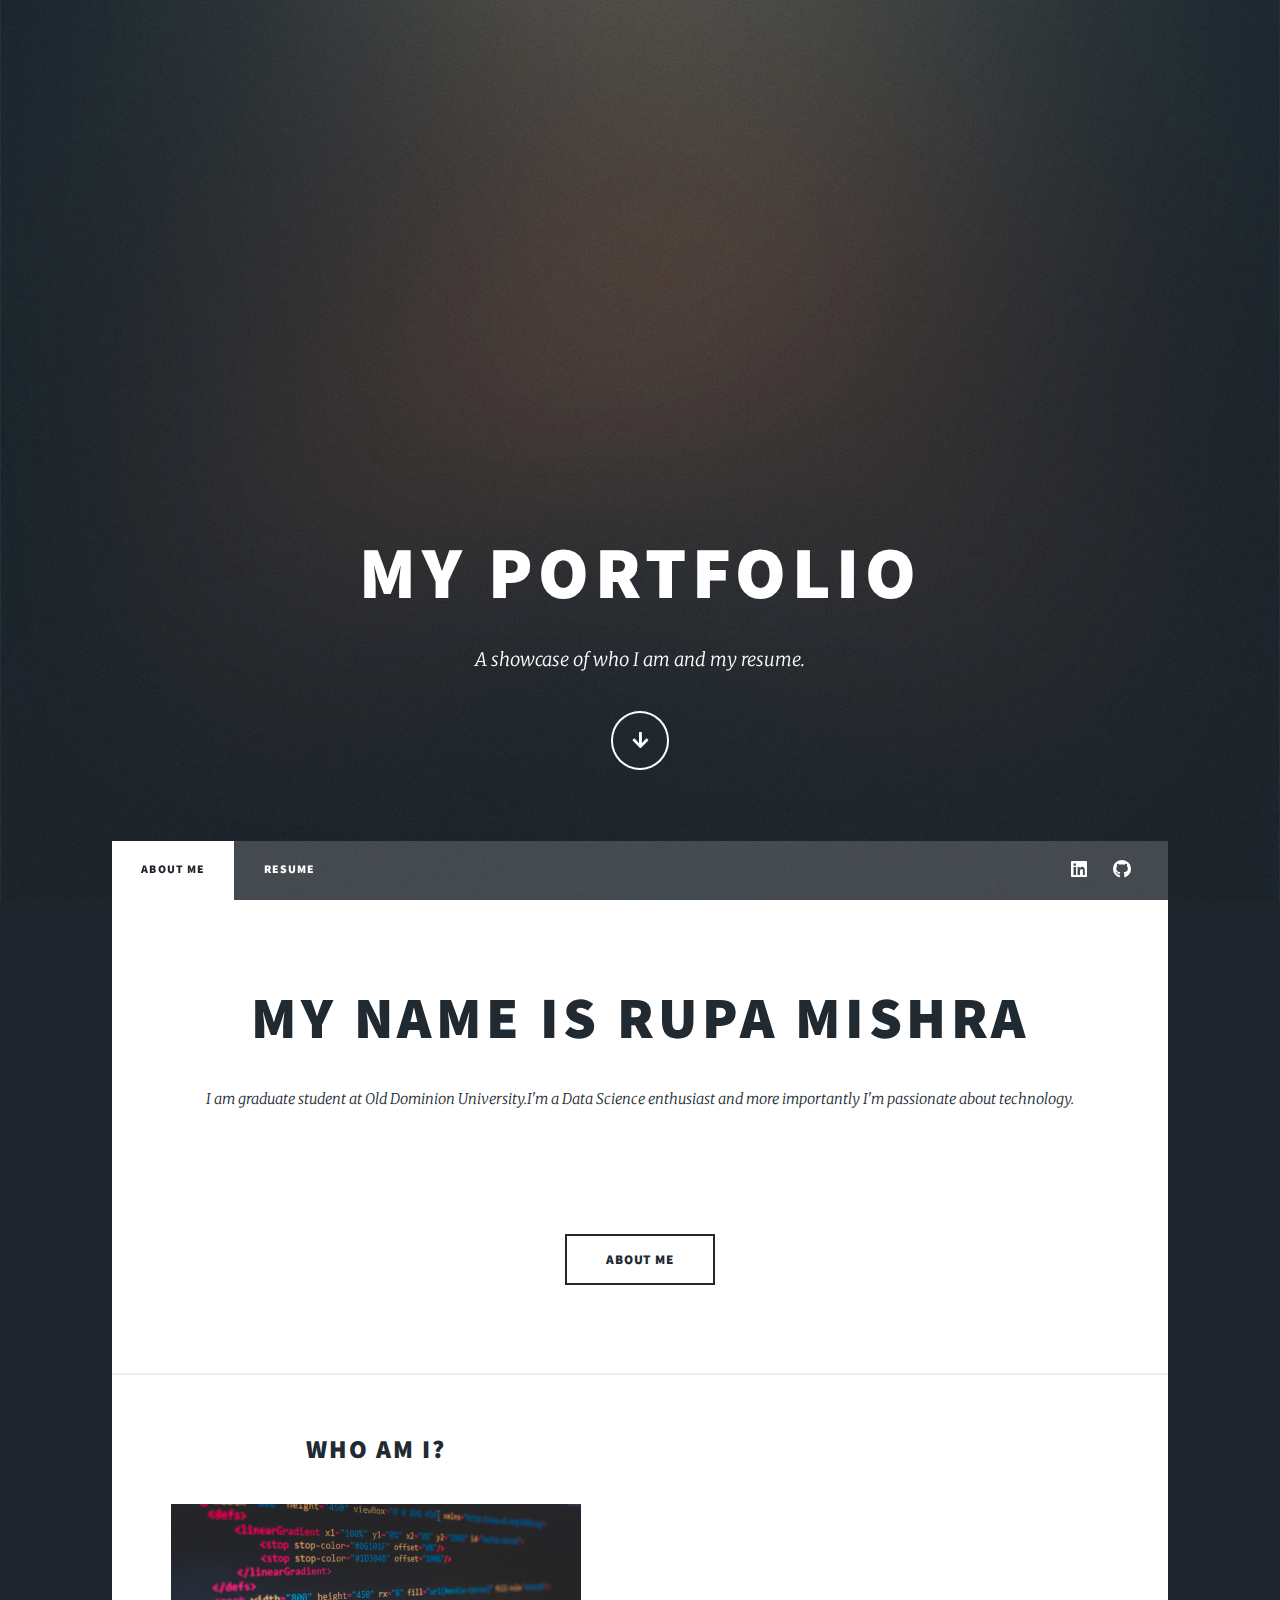
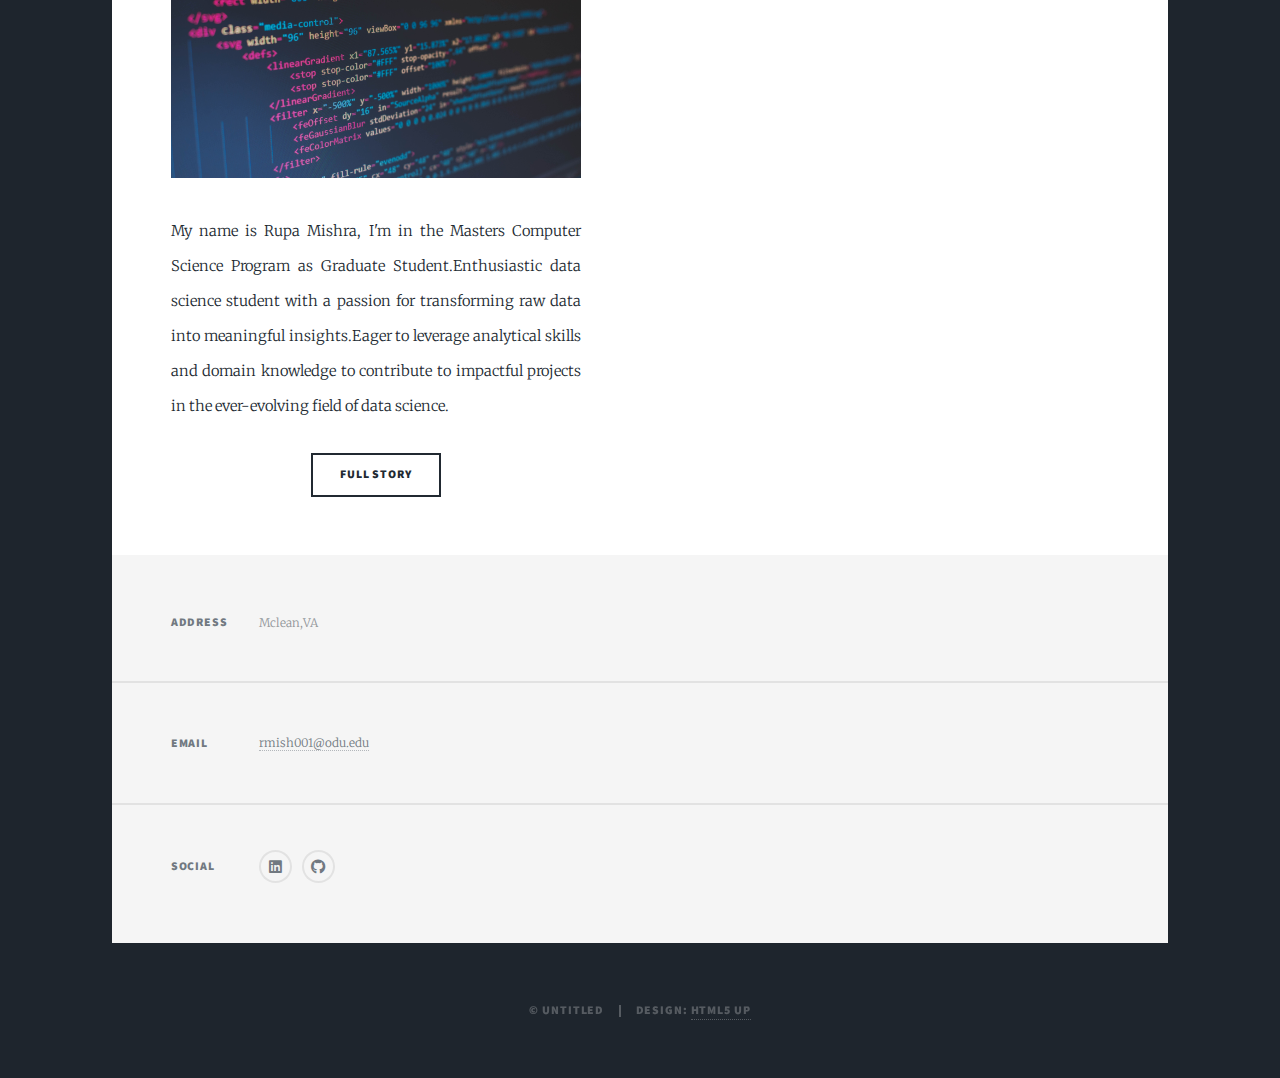
==== index.html @ 8440ed6f "about me" ====
<!DOCTYPE HTML>
<!--
	Rupa Mishra
-->
<html>
	<head>
		<title>Rupa Mishra</title>
		<meta charset="utf-8" />
		<meta name="viewport" content="width=device-width, initial-scale=1, user-scalable=no" />
		<link rel="stylesheet" href="assets/css/main.css" />
		<noscript><link rel="stylesheet" href="assets/css/noscript.css" /></noscript>
	</head>
	<body class="is-preload">

		<!-- Wrapper -->
			<div id="wrapper" class="fade-in">

				<!-- Intro -->
					<div id="intro">
						<h1>My Portfolio</h1>
						<p>A showcase of who I am and my resume.</p>
						<ul class="actions">
							<li><a href="#header" class="button icon solid solo fa-arrow-down scrolly">Continue</a></li>
						</ul>
					</div>

				<!-- Header -->
					<header id="header">
						<a href="index.html" class="logo">Rupa Mishra</a>
					</header>

				<!-- Nav -->
					<nav id="nav">
						<ul class="links">
							<li class="active"><a href="index.html">About Me</a></li>
							<li ><a href="generic.html">Resume</a></li>
						</ul>
						<ul class="icons">
							<li><a href="https://www.linkedin.com/in/rupa-mishra-943037241/" class="icon brands fa-linkedin"><span class="label">linkedin</span></a></li>
							<li><a href="https://github.com/Rupa42" class="icon brands fa-github"><span class="label">GitHub</span></a></li>
						</ul>
					</nav>

				<!-- Main -->
					<div id="main">

						<!-- Featured Post -->
							<article class="post featured">
								<header class="major">
									<h2><a href="#">My name is Rupa Mishra</a></h2>
									<p>I am graduate student at Old Dominion University.I'm a Data Science enthusiast and more importantly I'm passionate about technology.</p>
								</header>
								<a href="#" class="image main"><img src="PortfolioPhoto.jpg" alt=""   /></a>
								<ul class="actions special">
									<li><a href="Who am I" class="button large">About me</a></li>
								</ul>
							</article>

						<!-- Posts -->
							<section class="posts">
								<article id="Who am I">
									<header>
						
										<h2><a href="#">Who AM I?<br /></a></h2>
									</header>
									<a href="#" class="image fit"><img src="images/image1.jpeg" alt="" /></a>
									<p>My name is Rupa Mishra, I'm in the Masters Computer Science Program as Graduate Student.Enthusiastic data science student with a passion for transforming raw data into meaningful insights.Eager to leverage analytical skills and domain knowledge to contribute to impactful projects in the ever-evolving field of data science.</p>
									<ul class="actions special">
										<li><a href="#" class="button">Full Story</a></li>
									
								
								
							</section>

						<!-- Footer -->
							

					</div>

				<!-- Footer -->
					<footer id="footer">
						<section class="split contact">
							<section class="alt">
								<h3>Address</h3>
								<p>Mclean,VA</p>
							</section>
							
							<section>
								<h3>Email</h3>
								<p><a href="#">rmish001@odu.edu</a></p>
							</section>
							<section>
								<h3>Social</h3>
								<ul class="icons alt">
									<li><a href="https://www.linkedin.com/in/rupa-mishra-943037241/" target="_blank" class="icon brands alt fa-linkedin"><span class="label">linkedin</span></a></li>
									<li><a href="https://github.com/Rupa42" target="_blank" class="icon brands alt fa-github"><span class="label">GitHub</span></a></li>
								</ul>
							</section>
						</section>
					</footer>

				<!-- Copyright -->
					<div id="copyright">
						<ul><li>&copy; Untitled</li><li>Design: <a href="https://html5up.net">HTML5 UP</a></li></ul>
					</div>

			</div>

		<!-- Scripts -->
			<script src="assets/js/jquery.min.js"></script>
			<script src="assets/js/jquery.scrollex.min.js"></script>
			<script src="assets/js/jquery.scrolly.min.js"></script>
			<script src="assets/js/browser.min.js"></script>
			<script src="assets/js/breakpoints.min.js"></script>
			<script src="assets/js/util.js"></script>
			<script src="assets/js/main.js"></script>

	</body>
</html>
---- assets/css/main.css ----
@import url(fontawesome-all.min.css);
@import url("https://fonts.googleapis.com/css?family=Merriweather:300,700,300italic,700italic|Source+Sans+Pro:900");

/*
	Massively by HTML5 UP
	html5up.net | @ajlkn
	Free for personal and commercial use under the CCA 3.0 license (html5up.net/license)
*/

html, body, div, span, applet, object,
iframe, h1, h2, h3, h4, h5, h6, p, blockquote,
pre, a, abbr, acronym, address, big, cite,
code, del, dfn, em, img, ins, kbd, q, s, samp,
small, strike, strong, sub, sup, tt, var, b,
u, i, center, dl, dt, dd, ol, ul, li, fieldset,
form, label, legend, table, caption, tbody,
tfoot, thead, tr, th, td, article, aside,
canvas, details, embed, figure, figcaption,
footer, header, hgroup, menu, nav, output, ruby,
section, summary, time, mark, audio, video {
	margin: 0;
	padding: 0;
	border: 0;
	font-size: 100%;
	font: inherit;
	vertical-align: baseline;}

article, aside, details, figcaption, figure,
footer, header, hgroup, menu, nav, section {
	display: block;}

body {
	line-height: 1;
}

ol, ul {
	list-style: none;
}

blockquote, q {
	quotes: none;
}

	blockquote:before, blockquote:after, q:before, q:after {
		content: '';
		content: none;
	}

table {
	border-collapse: collapse;
	border-spacing: 0;
}

body {
	-webkit-text-size-adjust: none;
}

mark {
	background-color: transparent;
	color: inherit;
}

input::-moz-focus-inner {
	border: 0;
	padding: 0;
}

input, select, textarea {
	-moz-appearance: none;
	-webkit-appearance: none;
	-ms-appearance: none;
	appearance: none;
}

/* Basic */

	@-ms-viewport {
		width: device-width;
	}

	body {
		-ms-overflow-style: scrollbar;
	}

	@media screen and (max-width: 480px) {

		html, body {
			min-width: 320px;
		}

	}

	html {
		box-sizing: border-box;
	}

	*, *:before, *:after {
		box-sizing: inherit;
	}

	body {
		background-color: #1e252d;
	}

		body.is-preload *, body.is-preload *:before, body.is-preload *:after {
			-moz-animation: none !important;
			-webkit-animation: none !important;
			-ms-animation: none !important;
			animation: none !important;
			-moz-transition: none !important;
			-webkit-transition: none !important;
			-ms-transition: none !important;
			transition: none !important;
		}

/* Type */

	html {
		font-size: 16pt;
	}

		@media screen and (max-width: 1680px) {

			html {
				font-size: 12pt;
			}

		}

		@media screen and (max-width: 1280px) {

			html {
				font-size: 11pt;
			}

		}

		@media screen and (max-width: 360px) {

			html {
				font-size: 10pt;
			}

		}

	body {
		color: #212931;
	}

	body, input, select, textarea {
		font-family: "Merriweather", Georgia, serif;
		font-weight: 300;
		font-size: 1rem;
		line-height: 2.375;
	}

	a {
		-moz-transition: color 0.2s ease-in-out, background-color 0.2s ease-in-out, border-color 0.2s ease-in-out, box-shadow 0.2s ease-in-out;
		-webkit-transition: color 0.2s ease-in-out, background-color 0.2s ease-in-out, border-color 0.2s ease-in-out, box-shadow 0.2s ease-in-out;
		-ms-transition: color 0.2s ease-in-out, background-color 0.2s ease-in-out, border-color 0.2s ease-in-out, box-shadow 0.2s ease-in-out;
		transition: color 0.2s ease-in-out, background-color 0.2s ease-in-out, border-color 0.2s ease-in-out, box-shadow 0.2s ease-in-out;
		border-bottom: dotted 1px;
		text-decoration: none;
	}

		a:hover {
			border-bottom-color: transparent;
		}

	strong, b {
		font-weight: 600;
	}

	em, i {
		font-style: italic;
	}

	p {
		text-align: justify;
		margin: 0 0 2rem 0;
	}

	h1, h2, h3, h4, h5, h6 {
		font-family: "Source Sans Pro", Helvetica, sans-serif;
		font-weight: 900;
		line-height: 1.5;
		letter-spacing: 0.075em;
		text-transform: uppercase;
		margin: 0 0 1rem 0;
	}

		h1 a, h2 a, h3 a, h4 a, h5 a, h6 a {
			border-bottom: 0;
			color: inherit;
			text-decoration: none;
		}

	h1 {
		font-size: 4rem;
		line-height: 1.1;
		margin: 0 0 2rem 0;
	}

	h2 {
		font-size: 1.75rem;
		line-height: 1.3;
		margin: 0 0 1.5rem 0;
	}

	h3 {
		font-size: 1.25rem;
		margin: 0 0 1.5rem 0;
	}

	h4 {
		font-size: 1rem;
	}

	h5 {
		font-size: 0.9rem;
	}

	h6 {
		font-size: 0.8rem;
	}

	sub {
		font-size: 0.8rem;
		position: relative;
		top: 0.5rem;
	}

	sup {
		font-size: 0.8rem;
		position: relative;
		top: -0.5rem;
	}

	blockquote {
		border-left: solid 4px;
		font-style: italic;
		margin: 0 0 2rem 0;
		padding: 0.5rem 0 0.5rem 2rem;
	}

	code {
		border: solid 2px;
		font-family: "Courier New", monospace;
		font-size: 0.9rem;
		margin: 0 0.25rem;
		padding: 0.25rem 0.65rem;
	}

	pre {
		-webkit-overflow-scrolling: touch;
		font-family: "Courier New", monospace;
		font-size: 0.9rem;
		margin: 0 0 2rem 0;
	}

		pre code {
			display: block;
			line-height: 1.75;
			padding: 1rem 1.5rem;
			overflow-x: auto;
		}

	hr {
		border: 0;
		border-bottom: solid 2px;
		margin: 3rem 0;
	}

		hr.major {
			margin: 5rem 0;
		}

	.align-left {
		text-align: left;
	}

	.align-center {
		text-align: center;
	}

	.align-right {
		text-align: right;
	}

	input, select, textarea {
		color: #212931;
	}

	a {
		color: #212931;
		border-bottom-color: rgba(33, 41, 49, 0.5);
	}

		a:hover {
			border-bottom-color: transparent;
			color: #18bfef !important;
		}

	strong, b {
		color: #212931;
	}

	h1, h2, h3, h4, h5, h6 {
		color: #212931;
	}

	blockquote {
		border-left-color: #eeeeee;
	}

	code {
		background: rgba(220, 220, 220, 0.25);
		border-color: #eeeeee;
	}

	hr {
		border-bottom-color: #eeeeee;
	}

/* Row */

	.row {
		display: flex;
		flex-wrap: wrap;
		box-sizing: border-box;
		align-items: stretch;
	}

		.row > * {
			box-sizing: border-box;
		}

		.row.gtr-uniform > * > :last-child {
			margin-bottom: 0;
		}

		.row.aln-left {
			justify-content: flex-start;
		}

		.row.aln-center {
			justify-content: center;
		}

		.row.aln-right {
			justify-content: flex-end;
		}

		.row.aln-top {
			align-items: flex-start;
		}

		.row.aln-middle {
			align-items: center;
		}

		.row.aln-bottom {
			align-items: flex-end;
		}

		.row > .imp {
			order: -1;
		}

		.row > .col-1 {
			width: 8.33333%;
		}

		.row > .off-1 {
			margin-left: 8.33333%;
		}

		.row > .col-2 {
			width: 16.66667%;
		}

		.row > .off-2 {
			margin-left: 16.66667%;
		}

		.row > .col-3 {
			width: 25%;
		}

		.row > .off-3 {
			margin-left: 25%;
		}

		.row > .col-4 {
			width: 33.33333%;
		}

		.row > .off-4 {
			margin-left: 33.33333%;
		}

		.row > .col-5 {
			width: 41.66667%;
		}

		.row > .off-5 {
			margin-left: 41.66667%;
		}

		.row > .col-6 {
			width: 50%;
		}

		.row > .off-6 {
			margin-left: 50%;
		}

		.row > .col-7 {
			width: 58.33333%;
		}

		.row > .off-7 {
			margin-left: 58.33333%;
		}

		.row > .col-8 {
			width: 66.66667%;
		}

		.row > .off-8 {
			margin-left: 66.66667%;
		}

		.row > .col-9 {
			width: 75%;
		}

		.row > .off-9 {
			margin-left: 75%;
		}

		.row > .col-10 {
			width: 83.33333%;
		}

		.row > .off-10 {
			margin-left: 83.33333%;
		}

		.row > .col-11 {
			width: 91.66667%;
		}

		.row > .off-11 {
			margin-left: 91.66667%;
		}

		.row > .col-12 {
			width: 100%;
		}

		.row > .off-12 {
			margin-left: 100%;
		}

		.row.gtr-0 {
			margin-top: 0;
			margin-left: 0rem;
		}

			.row.gtr-0 > * {
				padding: 0 0 0 0rem;
			}

			.row.gtr-0.gtr-uniform {
				margin-top: 0rem;
			}

				.row.gtr-0.gtr-uniform > * {
					padding-top: 0rem;
				}

		.row.gtr-25 {
			margin-top: 0;
			margin-left: -0.375rem;
		}

			.row.gtr-25 > * {
				padding: 0 0 0 0.375rem;
			}

			.row.gtr-25.gtr-uniform {
				margin-top: -0.375rem;
			}

				.row.gtr-25.gtr-uniform > * {
					padding-top: 0.375rem;
				}

		.row.gtr-50 {
			margin-top: 0;
			margin-left: -0.75rem;
		}

			.row.gtr-50 > * {
				padding: 0 0 0 0.75rem;
			}

			.row.gtr-50.gtr-uniform {
				margin-top: -0.75rem;
			}

				.row.gtr-50.gtr-uniform > * {
					padding-top: 0.75rem;
				}

		.row {
			margin-top: 0;
			margin-left: -1.5rem;
		}

			.row > * {
				padding: 0 0 0 1.5rem;
			}

			.row.gtr-uniform {
				margin-top: -1.5rem;
			}

				.row.gtr-uniform > * {
					padding-top: 1.5rem;
				}

		.row.gtr-150 {
			margin-top: 0;
			margin-left: -2.25rem;
		}

			.row.gtr-150 > * {
				padding: 0 0 0 2.25rem;
			}

			.row.gtr-150.gtr-uniform {
				margin-top: -2.25rem;
			}

				.row.gtr-150.gtr-uniform > * {
					padding-top: 2.25rem;
				}

		.row.gtr-200 {
			margin-top: 0;
			margin-left: -3rem;
		}

			.row.gtr-200 > * {
				padding: 0 0 0 3rem;
			}

			.row.gtr-200.gtr-uniform {
				margin-top: -3rem;
			}

				.row.gtr-200.gtr-uniform > * {
					padding-top: 3rem;
				}

		@media screen and (max-width: 1680px) {

			.row {
				display: flex;
				flex-wrap: wrap;
				box-sizing: border-box;
				align-items: stretch;
			}

				.row > * {
					box-sizing: border-box;
				}

				.row.gtr-uniform > * > :last-child {
					margin-bottom: 0;
				}

				.row.aln-left {
					justify-content: flex-start;
				}

				.row.aln-center {
					justify-content: center;
				}

				.row.aln-right {
					justify-content: flex-end;
				}

				.row.aln-top {
					align-items: flex-start;
				}

				.row.aln-middle {
					align-items: center;
				}

				.row.aln-bottom {
					align-items: flex-end;
				}

				.row > .imp-xlarge {
					order: -1;
				}

				.row > .col-1-xlarge {
					width: 8.33333%;
				}

				.row > .off-1-xlarge {
					margin-left: 8.33333%;
				}

				.row > .col-2-xlarge {
					width: 16.66667%;
				}

				.row > .off-2-xlarge {
					margin-left: 16.66667%;
				}

				.row > .col-3-xlarge {
					width: 25%;
				}

				.row > .off-3-xlarge {
					margin-left: 25%;
				}

				.row > .col-4-xlarge {
					width: 33.33333%;
				}

				.row > .off-4-xlarge {
					margin-left: 33.33333%;
				}

				.row > .col-5-xlarge {
					width: 41.66667%;
				}

				.row > .off-5-xlarge {
					margin-left: 41.66667%;
				}

				.row > .col-6-xlarge {
					width: 50%;
				}

				.row > .off-6-xlarge {
					margin-left: 50%;
				}

				.row > .col-7-xlarge {
					width: 58.33333%;
				}

				.row > .off-7-xlarge {
					margin-left: 58.33333%;
				}

				.row > .col-8-xlarge {
					width: 66.66667%;
				}

				.row > .off-8-xlarge {
					margin-left: 66.66667%;
				}

				.row > .col-9-xlarge {
					width: 75%;
				}

				.row > .off-9-xlarge {
					margin-left: 75%;
				}

				.row > .col-10-xlarge {
					width: 83.33333%;
				}

				.row > .off-10-xlarge {
					margin-left: 83.33333%;
				}

				.row > .col-11-xlarge {
					width: 91.66667%;
				}

				.row > .off-11-xlarge {
					margin-left: 91.66667%;
				}

				.row > .col-12-xlarge {
					width: 100%;
				}

				.row > .off-12-xlarge {
					margin-left: 100%;
				}

				.row.gtr-0 {
					margin-top: 0;
					margin-left: 0rem;
				}

					.row.gtr-0 > * {
						padding: 0 0 0 0rem;
					}

					.row.gtr-0.gtr-uniform {
						margin-top: 0rem;
					}

						.row.gtr-0.gtr-uniform > * {
							padding-top: 0rem;
						}

				.row.gtr-25 {
					margin-top: 0;
					margin-left: -0.375rem;
				}

					.row.gtr-25 > * {
						padding: 0 0 0 0.375rem;
					}

					.row.gtr-25.gtr-uniform {
						margin-top: -0.375rem;
					}

						.row.gtr-25.gtr-uniform > * {
							padding-top: 0.375rem;
						}

				.row.gtr-50 {
					margin-top: 0;
					margin-left: -0.75rem;
				}

					.row.gtr-50 > * {
						padding: 0 0 0 0.75rem;
					}

					.row.gtr-50.gtr-uniform {
						margin-top: -0.75rem;
					}

						.row.gtr-50.gtr-uniform > * {
							padding-top: 0.75rem;
						}

				.row {
					margin-top: 0;
					margin-left: -1.5rem;
				}

					.row > * {
						padding: 0 0 0 1.5rem;
					}

					.row.gtr-uniform {
						margin-top: -1.5rem;
					}

						.row.gtr-uniform > * {
							padding-top: 1.5rem;
						}

				.row.gtr-150 {
					margin-top: 0;
					margin-left: -2.25rem;
				}

					.row.gtr-150 > * {
						padding: 0 0 0 2.25rem;
					}

					.row.gtr-150.gtr-uniform {
						margin-top: -2.25rem;
					}

						.row.gtr-150.gtr-uniform > * {
							padding-top: 2.25rem;
						}

				.row.gtr-200 {
					margin-top: 0;
					margin-left: -3rem;
				}

					.row.gtr-200 > * {
						padding: 0 0 0 3rem;
					}

					.row.gtr-200.gtr-uniform {
						margin-top: -3rem;
					}

						.row.gtr-200.gtr-uniform > * {
							padding-top: 3rem;
						}

		}

		@media screen and (max-width: 1280px) {

			.row {
				display: flex;
				flex-wrap: wrap;
				box-sizing: border-box;
				align-items: stretch;
			}

				.row > * {
					box-sizing: border-box;
				}

				.row.gtr-uniform > * > :last-child {
					margin-bottom: 0;
				}

				.row.aln-left {
					justify-content: flex-start;
				}

				.row.aln-center {
					justify-content: center;
				}

				.row.aln-right {
					justify-content: flex-end;
				}

				.row.aln-top {
					align-items: flex-start;
				}

				.row.aln-middle {
					align-items: center;
				}

				.row.aln-bottom {
					align-items: flex-end;
				}

				.row > .imp-large {
					order: -1;
				}

				.row > .col-1-large {
					width: 8.33333%;
				}

				.row > .off-1-large {
					margin-left: 8.33333%;
				}

				.row > .col-2-large {
					width: 16.66667%;
				}

				.row > .off-2-large {
					margin-left: 16.66667%;
				}

				.row > .col-3-large {
					width: 25%;
				}

				.row > .off-3-large {
					margin-left: 25%;
				}

				.row > .col-4-large {
					width: 33.33333%;
				}

				.row > .off-4-large {
					margin-left: 33.33333%;
				}

				.row > .col-5-large {
					width: 41.66667%;
				}

				.row > .off-5-large {
					margin-left: 41.66667%;
				}

				.row > .col-6-large {
					width: 50%;
				}

				.row > .off-6-large {
					margin-left: 50%;
				}

				.row > .col-7-large {
					width: 58.33333%;
				}

				.row > .off-7-large {
					margin-left: 58.33333%;
				}

				.row > .col-8-large {
					width: 66.66667%;
				}

				.row > .off-8-large {
					margin-left: 66.66667%;
				}

				.row > .col-9-large {
					width: 75%;
				}

				.row > .off-9-large {
					margin-left: 75%;
				}

				.row > .col-10-large {
					width: 83.33333%;
				}

				.row > .off-10-large {
					margin-left: 83.33333%;
				}

				.row > .col-11-large {
					width: 91.66667%;
				}

				.row > .off-11-large {
					margin-left: 91.66667%;
				}

				.row > .col-12-large {
					width: 100%;
				}

				.row > .off-12-large {
					margin-left: 100%;
				}

				.row.gtr-0 {
					margin-top: 0;
					margin-left: 0rem;
				}

					.row.gtr-0 > * {
						padding: 0 0 0 0rem;
					}

					.row.gtr-0.gtr-uniform {
						margin-top: 0rem;
					}

						.row.gtr-0.gtr-uniform > * {
							padding-top: 0rem;
						}

				.row.gtr-25 {
					margin-top: 0;
					margin-left: -0.375rem;
				}

					.row.gtr-25 > * {
						padding: 0 0 0 0.375rem;
					}

					.row.gtr-25.gtr-uniform {
						margin-top: -0.375rem;
					}

						.row.gtr-25.gtr-uniform > * {
							padding-top: 0.375rem;
						}

				.row.gtr-50 {
					margin-top: 0;
					margin-left: -0.75rem;
				}

					.row.gtr-50 > * {
						padding: 0 0 0 0.75rem;
					}

					.row.gtr-50.gtr-uniform {
						margin-top: -0.75rem;
					}

						.row.gtr-50.gtr-uniform > * {
							padding-top: 0.75rem;
						}

				.row {
					margin-top: 0;
					margin-left: -1.5rem;
				}

					.row > * {
						padding: 0 0 0 1.5rem;
					}

					.row.gtr-uniform {
						margin-top: -1.5rem;
					}

						.row.gtr-uniform > * {
							padding-top: 1.5rem;
						}

				.row.gtr-150 {
					margin-top: 0;
					margin-left: -2.25rem;
				}

					.row.gtr-150 > * {
						padding: 0 0 0 2.25rem;
					}

					.row.gtr-150.gtr-uniform {
						margin-top: -2.25rem;
					}

						.row.gtr-150.gtr-uniform > * {
							padding-top: 2.25rem;
						}

				.row.gtr-200 {
					margin-top: 0;
					margin-left: -3rem;
				}

					.row.gtr-200 > * {
						padding: 0 0 0 3rem;
					}

					.row.gtr-200.gtr-uniform {
						margin-top: -3rem;
					}

						.row.gtr-200.gtr-uniform > * {
							padding-top: 3rem;
						}

		}

		@media screen and (max-width: 980px) {

			.row {
				display: flex;
				flex-wrap: wrap;
				box-sizing: border-box;
				align-items: stretch;
			}

				.row > * {
					box-sizing: border-box;
				}

				.row.gtr-uniform > * > :last-child {
					margin-bottom: 0;
				}

				.row.aln-left {
					justify-content: flex-start;
				}

				.row.aln-center {
					justify-content: center;
				}

				.row.aln-right {
					justify-content: flex-end;
				}

				.row.aln-top {
					align-items: flex-start;
				}

				.row.aln-middle {
					align-items: center;
				}

				.row.aln-bottom {
					align-items: flex-end;
				}

				.row > .imp-medium {
					order: -1;
				}

				.row > .col-1-medium {
					width: 8.33333%;
				}

				.row > .off-1-medium {
					margin-left: 8.33333%;
				}

				.row > .col-2-medium {
					width: 16.66667%;
				}

				.row > .off-2-medium {
					margin-left: 16.66667%;
				}

				.row > .col-3-medium {
					width: 25%;
				}

				.row > .off-3-medium {
					margin-left: 25%;
				}

				.row > .col-4-medium {
					width: 33.33333%;
				}

				.row > .off-4-medium {
					margin-left: 33.33333%;
				}

				.row > .col-5-medium {
					width: 41.66667%;
				}

				.row > .off-5-medium {
					margin-left: 41.66667%;
				}

				.row > .col-6-medium {
					width: 50%;
				}

				.row > .off-6-medium {
					margin-left: 50%;
				}

				.row > .col-7-medium {
					width: 58.33333%;
				}

				.row > .off-7-medium {
					margin-left: 58.33333%;
				}

				.row > .col-8-medium {
					width: 66.66667%;
				}

				.row > .off-8-medium {
					margin-left: 66.66667%;
				}

				.row > .col-9-medium {
					width: 75%;
				}

				.row > .off-9-medium {
					margin-left: 75%;
				}

				.row > .col-10-medium {
					width: 83.33333%;
				}

				.row > .off-10-medium {
					margin-left: 83.33333%;
				}

				.row > .col-11-medium {
					width: 91.66667%;
				}

				.row > .off-11-medium {
					margin-left: 91.66667%;
				}

				.row > .col-12-medium {
					width: 100%;
				}

				.row > .off-12-medium {
					margin-left: 100%;
				}

				.row.gtr-0 {
					margin-top: 0;
					margin-left: 0rem;
				}

					.row.gtr-0 > * {
						padding: 0 0 0 0rem;
					}

					.row.gtr-0.gtr-uniform {
						margin-top: 0rem;
					}

						.row.gtr-0.gtr-uniform > * {
							padding-top: 0rem;
						}

				.row.gtr-25 {
					margin-top: 0;
					margin-left: -0.375rem;
				}

					.row.gtr-25 > * {
						padding: 0 0 0 0.375rem;
					}

					.row.gtr-25.gtr-uniform {
						margin-top: -0.375rem;
					}

						.row.gtr-25.gtr-uniform > * {
							padding-top: 0.375rem;
						}

				.row.gtr-50 {
					margin-top: 0;
					margin-left: -0.75rem;
				}

					.row.gtr-50 > * {
						padding: 0 0 0 0.75rem;
					}

					.row.gtr-50.gtr-uniform {
						margin-top: -0.75rem;
					}

						.row.gtr-50.gtr-uniform > * {
							padding-top: 0.75rem;
						}

				.row {
					margin-top: 0;
					margin-left: -1.5rem;
				}

					.row > * {
						padding: 0 0 0 1.5rem;
					}

					.row.gtr-uniform {
						margin-top: -1.5rem;
					}

						.row.gtr-uniform > * {
							padding-top: 1.5rem;
						}

				.row.gtr-150 {
					margin-top: 0;
					margin-left: -2.25rem;
				}

					.row.gtr-150 > * {
						padding: 0 0 0 2.25rem;
					}

					.row.gtr-150.gtr-uniform {
						margin-top: -2.25rem;
					}

						.row.gtr-150.gtr-uniform > * {
							padding-top: 2.25rem;
						}

				.row.gtr-200 {
					margin-top: 0;
					margin-left: -3rem;
				}

					.row.gtr-200 > * {
						padding: 0 0 0 3rem;
					}

					.row.gtr-200.gtr-uniform {
						margin-top: -3rem;
					}

						.row.gtr-200.gtr-uniform > * {
							padding-top: 3rem;
						}

		}

		@media screen and (max-width: 736px) {

			.row {
				display: flex;
				flex-wrap: wrap;
				box-sizing: border-box;
				align-items: stretch;
			}

				.row > * {
					box-sizing: border-box;
				}

				.row.gtr-uniform > * > :last-child {
					margin-bottom: 0;
				}

				.row.aln-left {
					justify-content: flex-start;
				}

				.row.aln-center {
					justify-content: center;
				}

				.row.aln-right {
					justify-content: flex-end;
				}

				.row.aln-top {
					align-items: flex-start;
				}

				.row.aln-middle {
					align-items: center;
				}

				.row.aln-bottom {
					align-items: flex-end;
				}

				.row > .imp-small {
					order: -1;
				}

				.row > .col-1-small {
					width: 8.33333%;
				}

				.row > .off-1-small {
					margin-left: 8.33333%;
				}

				.row > .col-2-small {
					width: 16.66667%;
				}

				.row > .off-2-small {
					margin-left: 16.66667%;
				}

				.row > .col-3-small {
					width: 25%;
				}

				.row > .off-3-small {
					margin-left: 25%;
				}

				.row > .col-4-small {
					width: 33.33333%;
				}

				.row > .off-4-small {
					margin-left: 33.33333%;
				}

				.row > .col-5-small {
					width: 41.66667%;
				}

				.row > .off-5-small {
					margin-left: 41.66667%;
				}

				.row > .col-6-small {
					width: 50%;
				}

				.row > .off-6-small {
					margin-left: 50%;
				}

				.row > .col-7-small {
					width: 58.33333%;
				}

				.row > .off-7-small {
					margin-left: 58.33333%;
				}

				.row > .col-8-small {
					width: 66.66667%;
				}

				.row > .off-8-small {
					margin-left: 66.66667%;
				}

				.row > .col-9-small {
					width: 75%;
				}

				.row > .off-9-small {
					margin-left: 75%;
				}

				.row > .col-10-small {
					width: 83.33333%;
				}

				.row > .off-10-small {
					margin-left: 83.33333%;
				}

				.row > .col-11-small {
					width: 91.66667%;
				}

				.row > .off-11-small {
					margin-left: 91.66667%;
				}

				.row > .col-12-small {
					width: 100%;
				}

				.row > .off-12-small {
					margin-left: 100%;
				}

				.row.gtr-0 {
					margin-top: 0;
					margin-left: 0rem;
				}

					.row.gtr-0 > * {
						padding: 0 0 0 0rem;
					}

					.row.gtr-0.gtr-uniform {
						margin-top: 0rem;
					}

						.row.gtr-0.gtr-uniform > * {
							padding-top: 0rem;
						}

				.row.gtr-25 {
					margin-top: 0;
					margin-left: -0.375rem;
				}

					.row.gtr-25 > * {
						padding: 0 0 0 0.375rem;
					}

					.row.gtr-25.gtr-uniform {
						margin-top: -0.375rem;
					}

						.row.gtr-25.gtr-uniform > * {
							padding-top: 0.375rem;
						}

				.row.gtr-50 {
					margin-top: 0;
					margin-left: -0.75rem;
				}

					.row.gtr-50 > * {
						padding: 0 0 0 0.75rem;
					}

					.row.gtr-50.gtr-uniform {
						margin-top: -0.75rem;
					}

						.row.gtr-50.gtr-uniform > * {
							padding-top: 0.75rem;
						}

				.row {
					margin-top: 0;
					margin-left: -1.5rem;
				}

					.row > * {
						padding: 0 0 0 1.5rem;
					}

					.row.gtr-uniform {
						margin-top: -1.5rem;
					}

						.row.gtr-uniform > * {
							padding-top: 1.5rem;
						}

				.row.gtr-150 {
					margin-top: 0;
					margin-left: -2.25rem;
				}

					.row.gtr-150 > * {
						padding: 0 0 0 2.25rem;
					}

					.row.gtr-150.gtr-uniform {
						margin-top: -2.25rem;
					}

						.row.gtr-150.gtr-uniform > * {
							padding-top: 2.25rem;
						}

				.row.gtr-200 {
					margin-top: 0;
					margin-left: -3rem;
				}

					.row.gtr-200 > * {
						padding: 0 0 0 3rem;
					}

					.row.gtr-200.gtr-uniform {
						margin-top: -3rem;
					}

						.row.gtr-200.gtr-uniform > * {
							padding-top: 3rem;
						}

		}

		@media screen and (max-width: 480px) {

			.row {
				display: flex;
				flex-wrap: wrap;
				box-sizing: border-box;
				align-items: stretch;
			}

				.row > * {
					box-sizing: border-box;
				}

				.row.gtr-uniform > * > :last-child {
					margin-bottom: 0;
				}

				.row.aln-left {
					justify-content: flex-start;
				}

				.row.aln-center {
					justify-content: center;
				}

				.row.aln-right {
					justify-content: flex-end;
				}

				.row.aln-top {
					align-items: flex-start;
				}

				.row.aln-middle {
					align-items: center;
				}

				.row.aln-bottom {
					align-items: flex-end;
				}

				.row > .imp-xsmall {
					order: -1;
				}

				.row > .col-1-xsmall {
					width: 8.33333%;
				}

				.row > .off-1-xsmall {
					margin-left: 8.33333%;
				}

				.row > .col-2-xsmall {
					width: 16.66667%;
				}

				.row > .off-2-xsmall {
					margin-left: 16.66667%;
				}

				.row > .col-3-xsmall {
					width: 25%;
				}

				.row > .off-3-xsmall {
					margin-left: 25%;
				}

				.row > .col-4-xsmall {
					width: 33.33333%;
				}

				.row > .off-4-xsmall {
					margin-left: 33.33333%;
				}

				.row > .col-5-xsmall {
					width: 41.66667%;
				}

				.row > .off-5-xsmall {
					margin-left: 41.66667%;
				}

				.row > .col-6-xsmall {
					width: 50%;
				}

				.row > .off-6-xsmall {
					margin-left: 50%;
				}

				.row > .col-7-xsmall {
					width: 58.33333%;
				}

				.row > .off-7-xsmall {
					margin-left: 58.33333%;
				}

				.row > .col-8-xsmall {
					width: 66.66667%;
				}

				.row > .off-8-xsmall {
					margin-left: 66.66667%;
				}

				.row > .col-9-xsmall {
					width: 75%;
				}

				.row > .off-9-xsmall {
					margin-left: 75%;
				}

				.row > .col-10-xsmall {
					width: 83.33333%;
				}

				.row > .off-10-xsmall {
					margin-left: 83.33333%;
				}

				.row > .col-11-xsmall {
					width: 91.66667%;
				}

				.row > .off-11-xsmall {
					margin-left: 91.66667%;
				}

				.row > .col-12-xsmall {
					width: 100%;
				}

				.row > .off-12-xsmall {
					margin-left: 100%;
				}

				.row.gtr-0 {
					margin-top: 0;
					margin-left: 0rem;
				}

					.row.gtr-0 > * {
						padding: 0 0 0 0rem;
					}

					.row.gtr-0.gtr-uniform {
						margin-top: 0rem;
					}

						.row.gtr-0.gtr-uniform > * {
							padding-top: 0rem;
						}

				.row.gtr-25 {
					margin-top: 0;
					margin-left: -0.375rem;
				}

					.row.gtr-25 > * {
						padding: 0 0 0 0.375rem;
					}

					.row.gtr-25.gtr-uniform {
						margin-top: -0.375rem;
					}

						.row.gtr-25.gtr-uniform > * {
							padding-top: 0.375rem;
						}

				.row.gtr-50 {
					margin-top: 0;
					margin-left: -0.75rem;
				}

					.row.gtr-50 > * {
						padding: 0 0 0 0.75rem;
					}

					.row.gtr-50.gtr-uniform {
						margin-top: -0.75rem;
					}

						.row.gtr-50.gtr-uniform > * {
							padding-top: 0.75rem;
						}

				.row {
					margin-top: 0;
					margin-left: -1.5rem;
				}

					.row > * {
						padding: 0 0 0 1.5rem;
					}

					.row.gtr-uniform {
						margin-top: -1.5rem;
					}

						.row.gtr-uniform > * {
							padding-top: 1.5rem;
						}

				.row.gtr-150 {
					margin-top: 0;
					margin-left: -2.25rem;
				}

					.row.gtr-150 > * {
						padding: 0 0 0 2.25rem;
					}

					.row.gtr-150.gtr-uniform {
						margin-top: -2.25rem;
					}

						.row.gtr-150.gtr-uniform > * {
							padding-top: 2.25rem;
						}

				.row.gtr-200 {
					margin-top: 0;
					margin-left: -3rem;
				}

					.row.gtr-200 > * {
						padding: 0 0 0 3rem;
					}

					.row.gtr-200.gtr-uniform {
						margin-top: -3rem;
					}

						.row.gtr-200.gtr-uniform > * {
							padding-top: 3rem;
						}

		}

		@media screen and (max-width: 360px) {

			.row {
				display: flex;
				flex-wrap: wrap;
				box-sizing: border-box;
				align-items: stretch;
			}

				.row > * {
					box-sizing: border-box;
				}

				.row.gtr-uniform > * > :last-child {
					margin-bottom: 0;
				}

				.row.aln-left {
					justify-content: flex-start;
				}

				.row.aln-center {
					justify-content: center;
				}

				.row.aln-right {
					justify-content: flex-end;
				}

				.row.aln-top {
					align-items: flex-start;
				}

				.row.aln-middle {
					align-items: center;
				}

				.row.aln-bottom {
					align-items: flex-end;
				}

				.row > .imp-xxsmall {
					order: -1;
				}

				.row > .col-1-xxsmall {
					width: 8.33333%;
				}

				.row > .off-1-xxsmall {
					margin-left: 8.33333%;
				}

				.row > .col-2-xxsmall {
					width: 16.66667%;
				}

				.row > .off-2-xxsmall {
					margin-left: 16.66667%;
				}

				.row > .col-3-xxsmall {
					width: 25%;
				}

				.row > .off-3-xxsmall {
					margin-left: 25%;
				}

				.row > .col-4-xxsmall {
					width: 33.33333%;
				}

				.row > .off-4-xxsmall {
					margin-left: 33.33333%;
				}

				.row > .col-5-xxsmall {
					width: 41.66667%;
				}

				.row > .off-5-xxsmall {
					margin-left: 41.66667%;
				}

				.row > .col-6-xxsmall {
					width: 50%;
				}

				.row > .off-6-xxsmall {
					margin-left: 50%;
				}

				.row > .col-7-xxsmall {
					width: 58.33333%;
				}

				.row > .off-7-xxsmall {
					margin-left: 58.33333%;
				}

				.row > .col-8-xxsmall {
					width: 66.66667%;
				}

				.row > .off-8-xxsmall {
					margin-left: 66.66667%;
				}

				.row > .col-9-xxsmall {
					width: 75%;
				}

				.row > .off-9-xxsmall {
					margin-left: 75%;
				}

				.row > .col-10-xxsmall {
					width: 83.33333%;
				}

				.row > .off-10-xxsmall {
					margin-left: 83.33333%;
				}

				.row > .col-11-xxsmall {
					width: 91.66667%;
				}

				.row > .off-11-xxsmall {
					margin-left: 91.66667%;
				}

				.row > .col-12-xxsmall {
					width: 100%;
				}

				.row > .off-12-xxsmall {
					margin-left: 100%;
				}

				.row.gtr-0 {
					margin-top: 0;
					margin-left: 0rem;
				}

					.row.gtr-0 > * {
						padding: 0 0 0 0rem;
					}

					.row.gtr-0.gtr-uniform {
						margin-top: 0rem;
					}

						.row.gtr-0.gtr-uniform > * {
							padding-top: 0rem;
						}

				.row.gtr-25 {
					margin-top: 0;
					margin-left: -0.375rem;
				}

					.row.gtr-25 > * {
						padding: 0 0 0 0.375rem;
					}

					.row.gtr-25.gtr-uniform {
						margin-top: -0.375rem;
					}

						.row.gtr-25.gtr-uniform > * {
							padding-top: 0.375rem;
						}

				.row.gtr-50 {
					margin-top: 0;
					margin-left: -0.75rem;
				}

					.row.gtr-50 > * {
						padding: 0 0 0 0.75rem;
					}

					.row.gtr-50.gtr-uniform {
						margin-top: -0.75rem;
					}

						.row.gtr-50.gtr-uniform > * {
							padding-top: 0.75rem;
						}

				.row {
					margin-top: 0;
					margin-left: -1.5rem;
				}

					.row > * {
						padding: 0 0 0 1.5rem;
					}

					.row.gtr-uniform {
						margin-top: -1.5rem;
					}

						.row.gtr-uniform > * {
							padding-top: 1.5rem;
						}

				.row.gtr-150 {
					margin-top: 0;
					margin-left: -2.25rem;
				}

					.row.gtr-150 > * {
						padding: 0 0 0 2.25rem;
					}

					.row.gtr-150.gtr-uniform {
						margin-top: -2.25rem;
					}

						.row.gtr-150.gtr-uniform > * {
							padding-top: 2.25rem;
						}

				.row.gtr-200 {
					margin-top: 0;
					margin-left: -3rem;
				}

					.row.gtr-200 > * {
						padding: 0 0 0 3rem;
					}

					.row.gtr-200.gtr-uniform {
						margin-top: -3rem;
					}

						.row.gtr-200.gtr-uniform > * {
							padding-top: 3rem;
						}

		}

/* Box */

	.box {
		border: solid 2px;
		margin-bottom: 2rem;
		padding: 1.5rem;
	}

		.box > :last-child,
		.box > :last-child > :last-child,
		.box > :last-child > :last-child > :last-child {
			margin-bottom: 0;
		}

		.box.alt {
			border: 0;
			border-radius: 0;
			padding: 0;
		}

	.box {
		border-color: #eeeeee;
	}

/* Button */

	input[type="submit"],
	input[type="reset"],
	input[type="button"],
	button,
	.button {
		-moz-appearance: none;
		-webkit-appearance: none;
		-ms-appearance: none;
		appearance: none;
		-moz-transition: background-color 0.2s ease-in-out, box-shadow 0.2s ease-in-out, color 0.2s ease-in-out;
		-webkit-transition: background-color 0.2s ease-in-out, box-shadow 0.2s ease-in-out, color 0.2s ease-in-out;
		-ms-transition: background-color 0.2s ease-in-out, box-shadow 0.2s ease-in-out, color 0.2s ease-in-out;
		transition: background-color 0.2s ease-in-out, box-shadow 0.2s ease-in-out, color 0.2s ease-in-out;
		border: 0;
		border-radius: 0;
		cursor: pointer;
		display: inline-block;
		font-family: "Source Sans Pro", Helvetica, sans-serif;
		font-size: 0.8rem;
		font-weight: 900;
		letter-spacing: 0.075em;
		height: 3rem;
		line-height: 3rem;
		padding: 0 2rem;
		text-align: center;
		text-decoration: none;
		text-transform: uppercase;
		white-space: nowrap;
	}

		input[type="submit"].icon:before,
		input[type="reset"].icon:before,
		input[type="button"].icon:before,
		button.icon:before,
		.button.icon:before {
			margin-right: 0.5rem;
		}

		input[type="submit"].icon.solo,
		input[type="reset"].icon.solo,
		input[type="button"].icon.solo,
		button.icon.solo,
		.button.icon.solo {
			position: relative;
			width: 4rem;
			height: 4rem;
			line-height: 4rem;
			border-radius: 4rem;
			text-indent: 4rem;
			overflow: hidden;
			padding: 0;
			white-space: nowrap;
		}

			input[type="submit"].icon.solo:before,
			input[type="reset"].icon.solo:before,
			input[type="button"].icon.solo:before,
			button.icon.solo:before,
			.button.icon.solo:before {
				position: absolute;
				display: block;
				top: 0;
				left: 0;
				width: inherit;
				height: inherit;
				line-height: inherit;
				font-size: 1.25rem;
				margin-right: 0;
				text-align: center;
				text-indent: 0;
			}

		input[type="submit"].fit,
		input[type="reset"].fit,
		input[type="button"].fit,
		button.fit,
		.button.fit {
			width: 100%;
		}

		input[type="submit"].small,
		input[type="reset"].small,
		input[type="button"].small,
		button.small,
		.button.small {
			font-size: 0.7rem;
			height: 2.5rem;
			line-height: 2.5rem;
			padding: 0 1.5rem;
		}

		input[type="submit"].large,
		input[type="reset"].large,
		input[type="button"].large,
		button.large,
		.button.large {
			font-size: 0.9rem;
			height: 3.5rem;
			line-height: 3.5rem;
			padding: 0 2.75rem;
		}

		@media screen and (max-width: 980px) {

			input[type="submit"],
			input[type="reset"],
			input[type="button"],
			button,
			.button {
				font-size: 0.9rem;
				height: 3.25rem;
				line-height: 3.25rem;
			}

				input[type="submit"].large,
				input[type="reset"].large,
				input[type="button"].large,
				button.large,
				.button.large {
					font-size: 1rem;
					height: 3.75rem;
					line-height: 3.75rem;
				}

		}

		input[type="submit"].disabled, input[type="submit"]:disabled,
		input[type="reset"].disabled,
		input[type="reset"]:disabled,
		input[type="button"].disabled,
		input[type="button"]:disabled,
		button.disabled,
		button:disabled,
		.button.disabled,
		.button:disabled {
			pointer-events: none;
			opacity: 0.25;
		}

	input[type="submit"],
	input[type="reset"],
	input[type="button"],
	button,
	.button {
		background-color: transparent;
		box-shadow: inset 0 0 0 2px #212931;
		color: #212931 !important;
	}

		input[type="submit"]:hover,
		input[type="reset"]:hover,
		input[type="button"]:hover,
		button:hover,
		.button:hover {
			box-shadow: inset 0 0 0 2px #18bfef;
			color: #18bfef !important;
		}

		input[type="submit"].primary,
		input[type="reset"].primary,
		input[type="button"].primary,
		button.primary,
		.button.primary {
			background-color: #212931;
			box-shadow: none;
			color: #ffffff !important;
		}

			input[type="submit"].primary:hover,
			input[type="reset"].primary:hover,
			input[type="button"].primary:hover,
			button.primary:hover,
			.button.primary:hover {
				background-color: #18bfef;
			}

/* Form */

	form {
		margin: 0 0 2rem 0;
	}

		form > :last-child {
			margin-bottom: 0;
		}

		form > .fields {
			display: -moz-flex;
			display: -webkit-flex;
			display: -ms-flex;
			display: flex;
			-moz-flex-wrap: wrap;
			-webkit-flex-wrap: wrap;
			-ms-flex-wrap: wrap;
			flex-wrap: wrap;
			width: calc(100% + 3rem);
			margin: -1.5rem 0 2rem -1.5rem;
		}

			form > .fields > .field {
				-moz-flex-grow: 0;
				-webkit-flex-grow: 0;
				-ms-flex-grow: 0;
				flex-grow: 0;
				-moz-flex-shrink: 0;
				-webkit-flex-shrink: 0;
				-ms-flex-shrink: 0;
				flex-shrink: 0;
				padding: 1.5rem 0 0 1.5rem;
				width: calc(100% - 1.5rem);
			}

				form > .fields > .field.half {
					width: calc(50% - 0.75rem);
				}

				form > .fields > .field.third {
					width: calc(100%/3 - 0.5rem);
				}

				form > .fields > .field.quarter {
					width: calc(25% - 0.375rem);
				}

		@media screen and (max-width: 480px) {

			form > .fields {
				width: calc(100% + 3rem);
				margin: -1.5rem 0 2rem -1.5rem;
			}

				form > .fields > .field {
					padding: 1.5rem 0 0 1.5rem;
					width: calc(100% - 1.5rem);
				}

					form > .fields > .field.half {
						width: calc(100% - 1.5rem);
					}

					form > .fields > .field.third {
						width: calc(100% - 1.5rem);
					}

					form > .fields > .field.quarter {
						width: calc(100% - 1.5rem);
					}

		}

	label {
		display: block;
		font-family: "Source Sans Pro", Helvetica, sans-serif;
		font-weight: 900;
		line-height: 1.5;
		letter-spacing: 0.075em;
		font-size: 0.8rem;
		text-transform: uppercase;
		margin: 0 0 0.75rem 0;
	}

		@media screen and (max-width: 980px) {

			label {
				font-size: 0.9rem;
			}

		}

	input[type="text"],
	input[type="password"],
	input[type="email"],
	select,
	textarea {
		-moz-appearance: none;
		-webkit-appearance: none;
		-ms-appearance: none;
		appearance: none;
		background: transparent;
		border-radius: 0;
		border: solid 2px;
		color: inherit;
		display: block;
		outline: 0;
		padding: 0 1rem;
		text-decoration: none;
		width: 100%;
	}

		input[type="text"]:invalid,
		input[type="password"]:invalid,
		input[type="email"]:invalid,
		select:invalid,
		textarea:invalid {
			box-shadow: none;
		}

	select {
		background-size: 1.25rem;
		background-repeat: no-repeat;
		background-position: calc(100% - 1rem) center;
		height: 3rem;
		padding-right: 3rem;
		text-overflow: ellipsis;
	}

		select:focus::-ms-value {
			background-color: transparent;
		}

		select::-ms-expand {
			display: none;
		}

	input[type="text"],
	input[type="password"],
	input[type="email"],
	select {
		height: 3rem;
	}

	textarea {
		padding: 0.75rem 1rem;
	}

	input[type="checkbox"],
	input[type="radio"] {
		-moz-appearance: none;
		-webkit-appearance: none;
		-ms-appearance: none;
		appearance: none;
		display: block;
		float: left;
		margin-right: -2rem;
		opacity: 0;
		width: 1rem;
		z-index: -1;
	}

		input[type="checkbox"] + label,
		input[type="radio"] + label {
			text-decoration: none;
			cursor: pointer;
			display: inline-block;
			font-size: 1rem;
			letter-spacing: 0;
			font-family: "Merriweather", Georgia, serif;
			text-transform: none;
			font-weight: 300;
			padding-left: 2.8rem;
			padding-right: 1rem;
			position: relative;
		}

			input[type="checkbox"] + label:before,
			input[type="radio"] + label:before {
				-moz-osx-font-smoothing: grayscale;
				-webkit-font-smoothing: antialiased;
				display: inline-block;
				font-style: normal;
				font-variant: normal;
				text-rendering: auto;
				line-height: 1;
				text-transform: none !important;
				font-family: 'Font Awesome 5 Free';
				font-weight: 900;
			}

			input[type="checkbox"] + label:before,
			input[type="radio"] + label:before {
				border-radius: 0;
				border: solid 2px;
				content: '';
				display: inline-block;
				font-size: 0.8rem;
				height: 1.8rem;
				left: 0;
				line-height: 1.65rem;
				position: absolute;
				text-align: center;
				top: -0.125rem;
				width: 1.8rem;
			}

		input[type="checkbox"]:checked + label:before,
		input[type="radio"]:checked + label:before {
			content: '\f00c';
		}

	input[type="checkbox"] + label:before {
		border-radius: 0;
	}

	input[type="radio"] + label:before {
		border-radius: 100%;
	}

	::-webkit-input-placeholder {
		opacity: 1.0;
	}

	:-moz-placeholder {
		opacity: 1.0;
	}

	::-moz-placeholder {
		opacity: 1.0;
	}

	:-ms-input-placeholder {
		opacity: 1.0;
	}

	label {
		color: #212931;
	}

	input[type="text"],
	input[type="password"],
	input[type="email"],
	select,
	textarea {
		border-color: #eeeeee;
	}

		input[type="text"]:focus,
		input[type="password"]:focus,
		input[type="email"]:focus,
		select:focus,
		textarea:focus {
			border-color: #18bfef;
		}

	select {
		background-image: url("data:image/svg+xml;charset=utf8,%3Csvg xmlns='http://www.w3.org/2000/svg' width='40' height='40' preserveAspectRatio='none' viewBox='0 0 40 40'%3E%3Cpath d='M9.4,12.3l10.4,10.4l10.4-10.4c0.2-0.2,0.5-0.4,0.9-0.4c0.3,0,0.6,0.1,0.9,0.4l3.3,3.3c0.2,0.2,0.4,0.5,0.4,0.9 c0,0.4-0.1,0.6-0.4,0.9L20.7,31.9c-0.2,0.2-0.5,0.4-0.9,0.4c-0.3,0-0.6-0.1-0.9-0.4L4.3,17.3c-0.2-0.2-0.4-0.5-0.4-0.9 c0-0.4,0.1-0.6,0.4-0.9l3.3-3.3c0.2-0.2,0.5-0.4,0.9-0.4S9.1,12.1,9.4,12.3z' fill='%23eeeeee' /%3E%3C/svg%3E");
	}

		select option {
			background-color: #ffffff;
			color: #212931;
		}

	.select-wrapper:before {
		color: #eeeeee;
	}

	input[type="checkbox"] + label,
	input[type="radio"] + label {
		color: #212931;
	}

		input[type="checkbox"] + label:before,
		input[type="radio"] + label:before {
			border-color: #eeeeee;
		}

	input[type="checkbox"]:checked + label:before,
	input[type="radio"]:checked + label:before {
		background-color: #212931;
		border-color: #212931;
		color: #ffffff;
	}

	input[type="checkbox"]:focus + label:before,
	input[type="radio"]:focus + label:before {
		border-color: #18bfef;
	}

	::-webkit-input-placeholder {
		color: #909498 !important;
	}

	:-moz-placeholder {
		color: #909498 !important;
	}

	::-moz-placeholder {
		color: #909498 !important;
	}

	:-ms-input-placeholder {
		color: #909498 !important;
	}

	.formerize-placeholder {
		color: #909498 !important;
	}

/* Icon */

	.icon {
		text-decoration: none;
		border-bottom: none;
		position: relative;
	}

		.icon:before {
			-moz-osx-font-smoothing: grayscale;
			-webkit-font-smoothing: antialiased;
			display: inline-block;
			font-style: normal;
			font-variant: normal;
			text-rendering: auto;
			line-height: 1;
			text-transform: none !important;
			font-family: 'Font Awesome 5 Free';
			font-weight: 400;
		}

		.icon > .label {
			display: none;
		}

		.icon:before {
			line-height: inherit;
		}

		.icon.solid:before {
			font-weight: 900;
		}

		.icon.brands:before {
			font-family: 'Font Awesome 5 Brands';
		}

/* Image */

	.image {
		border: 0;
		display: inline-block;
		position: relative;
	}

		.image img {
			display: block;
		}

		.image.left, .image.right {
			max-width: 40%;
		}

			.image.left img, .image.right img {
				width: 100%;
			}

		.image.left {
			float: left;
			margin: 0 2rem 2rem 0;
			top: 0.75rem;
		}

		.image.right {
			float: right;
			margin: 0 0 2rem 2rem;
			top: 0.75rem;
		}

		.image.fit {
			display: block;
			margin: 2.5rem 0;
			width: 100%;
		}

			.image.fit:first-child {
				margin-top: 0;
			}

			.image.fit img {
				width: 100%;
			}

		.image.main {
			display: block;
			margin: 4rem 0;
			width: 100%;
		}

			.image.main:first-child {
				margin-top: 0;
			}

			.image.main img {
				width: 100%;
			}

		@media screen and (max-width: 736px) {

			.image.fit {
				margin: 2rem 0;
			}

			.image.main {
				margin: 2rem 0;
			}

		}

	a.image {
		overflow: hidden;
	}

		a.image img {
			-moz-transition: -moz-transform 0.2s ease-out;
			-webkit-transition: -webkit-transform 0.2s ease-out;
			-ms-transition: -ms-transform 0.2s ease-out;
			transition: transform 0.2s ease-out;
		}

		a.image:hover img {
			-moz-transform: scale(1.05);
			-webkit-transform: scale(1.05);
			-ms-transform: scale(1.05);
			transform: scale(1.05);
		}

/* Actions */

	ul.actions {
		display: -moz-flex;
		display: -webkit-flex;
		display: -ms-flex;
		display: flex;
		cursor: default;
		list-style: none;
		margin-left: -1rem;
		padding-left: 0;
	}

		ul.actions li {
			padding: 0 0 0 1rem;
			vertical-align: middle;
		}

		ul.actions.special {
			-moz-justify-content: center;
			-webkit-justify-content: center;
			-ms-justify-content: center;
			justify-content: center;
			width: 100%;
			margin-left: 0;
		}

			ul.actions.special li:first-child {
				padding-left: 0;
			}

		ul.actions.stacked {
			-moz-flex-direction: column;
			-webkit-flex-direction: column;
			-ms-flex-direction: column;
			flex-direction: column;
			margin-left: 0;
		}

			ul.actions.stacked li {
				padding: 1.3rem 0 0 0;
			}

				ul.actions.stacked li:first-child {
					padding-top: 0;
				}

		ul.actions.fit {
			width: calc(100% + 1rem);
		}

			ul.actions.fit li {
				-moz-flex-grow: 1;
				-webkit-flex-grow: 1;
				-ms-flex-grow: 1;
				flex-grow: 1;
				-moz-flex-shrink: 1;
				-webkit-flex-shrink: 1;
				-ms-flex-shrink: 1;
				flex-shrink: 1;
				width: 100%;
			}

				ul.actions.fit li > * {
					width: 100%;
				}

			ul.actions.fit.stacked {
				width: 100%;
			}

		@media screen and (max-width: 480px) {

			ul.actions:not(.fixed) {
				-moz-flex-direction: column;
				-webkit-flex-direction: column;
				-ms-flex-direction: column;
				flex-direction: column;
				margin-left: 0;
				width: 100% !important;
			}

				ul.actions:not(.fixed) li {
					-moz-flex-grow: 1;
					-webkit-flex-grow: 1;
					-ms-flex-grow: 1;
					flex-grow: 1;
					-moz-flex-shrink: 1;
					-webkit-flex-shrink: 1;
					-ms-flex-shrink: 1;
					flex-shrink: 1;
					padding: 1rem 0 0 0;
					text-align: center;
					width: 100%;
				}

					ul.actions:not(.fixed) li > * {
						width: 100%;
					}

					ul.actions:not(.fixed) li:first-child {
						padding-top: 0;
					}

					ul.actions:not(.fixed) li input[type="submit"],
					ul.actions:not(.fixed) li input[type="reset"],
					ul.actions:not(.fixed) li input[type="button"],
					ul.actions:not(.fixed) li button,
					ul.actions:not(.fixed) li .button {
						width: 100%;
					}

						ul.actions:not(.fixed) li input[type="submit"].icon:before,
						ul.actions:not(.fixed) li input[type="reset"].icon:before,
						ul.actions:not(.fixed) li input[type="button"].icon:before,
						ul.actions:not(.fixed) li button.icon:before,
						ul.actions:not(.fixed) li .button.icon:before {
							margin-left: -0.5rem;
						}

		}

/* Icons */

	ul.icons {
		cursor: default;
		list-style: none;
		padding-left: 0;
	}

		ul.icons li {
			display: inline-block;
			padding: 0 0.5rem 0 0;
			vertical-align: middle;
		}

			ul.icons li:last-child {
				padding-right: 0;
			}

			ul.icons li .icon:before {
				width: 2.25rem;
				height: 2.25rem;
				line-height: 2.25rem;
				display: inline-block;
				text-align: center;
				border-radius: 100%;
				font-size: 1.25rem;
			}

		ul.icons.alt li .icon:before {
			-moz-transition: color 0.2s ease-in-out, background-color 0.2s ease-in-out, border-color 0.2s ease-in-out, box-shadow 0.2s ease-in-out;
			-webkit-transition: color 0.2s ease-in-out, background-color 0.2s ease-in-out, border-color 0.2s ease-in-out, box-shadow 0.2s ease-in-out;
			-ms-transition: color 0.2s ease-in-out, background-color 0.2s ease-in-out, border-color 0.2s ease-in-out, box-shadow 0.2s ease-in-out;
			transition: color 0.2s ease-in-out, background-color 0.2s ease-in-out, border-color 0.2s ease-in-out, box-shadow 0.2s ease-in-out;
			font-size: 1rem;
		}

/* List */

	ol {
		list-style: decimal;
		margin: 0 0 2rem 0;
		padding-left: 1.25rem;
	}

		ol li {
			padding-left: 0.25rem;
		}

	ul {
		list-style: disc;
		margin: 0 0 2rem 0;
		padding-left: 1rem;
	}

		ul li {
			padding-left: 0.5rem;
		}

		ul.divided {
			list-style: none;
			padding-left: 0;
		}

			ul.divided li {
				border-top: solid 1px;
				padding: 0.5rem 0;
			}

				ul.divided li:first-child {
					border-top: 0;
					padding-top: 0;
				}

	dl {
		margin: 0 0 2rem 0;
	}

		dl dt {
			display: block;
			font-weight: 600;
			margin: 0 0 1rem 0;
		}

		dl dd {
			margin-left: 2rem;
		}

	ul.divided li {
		border-top-color: #eeeeee;
	}

	ul.icons li a.icon:hover:before {
		color: #18bfef;
	}

	ul.icons.alt li .icon:before {
		box-shadow: inset 0 0 0 2px #eeeeee;
	}

	ul.icons.alt li a.icon:hover:before {
		box-shadow: inset 0 0 0 2px #18bfef;
	}

/* Section/Article */

	section.special, article.special {
		text-align: center;
	}

	header {
		cursor: default;
	}

		header > .date {
			display: block;
			font-size: 0.8rem;
			height: 1;
			margin: 0 0 1rem 0;
			position: relative;
		}

		header > p {
			font-style: italic;
		}

		header > h1 + p {
			font-size: 1.1rem;
			margin-top: -0.5rem;
			line-height: 2;
		}

		header > h2 + p {
			font-size: 1rem;
			margin-top: -0.75rem;
		}

		header > h3 + p {
			font-size: 0.9rem;
			margin-top: -0.75rem;
		}

		header > h4 + p {
			font-size: 0.8rem;
			margin-top: -0.75rem;
		}

		header.major {
			margin: 0 0 4rem 0;
			text-align: center;
		}

			header.major > :last-child {
				margin-bottom: 0;
			}

			header.major > p {
				margin-top: 0;
				text-align: center;
			}

			header.major > .date {
				font-size: 1rem;
				margin: 0 0 4rem 0;
			}

				header.major > .date:before, header.major > .date:after {
					content: '';
					display: block;
					position: absolute;
					top: 50%;
					width: calc(50% - 6rem);
					border-top: solid 2px;
				}

				header.major > .date:before {
					left: 0;
				}

				header.major > .date:after {
					right: 0;
				}

		@media screen and (max-width: 980px) {

			header br {
				display: none;
			}

		}

		@media screen and (max-width: 736px) {

			header.major {
				margin: 0 0 2rem 0;
			}

		}

	header.major .date:before, header.major .date:after {
		border-top-color: #eeeeee;
	}

/* Table */

	.table-wrapper {
		-webkit-overflow-scrolling: touch;
		overflow-x: auto;
	}

	table {
		margin: 0 0 2rem 0;
		width: 100%;
	}

		table tbody tr {
			border: solid 1px;
			border-left: 0;
			border-right: 0;
		}

		table td {
			padding: 0.75rem 0.75rem;
		}

		table th {
			font-family: "Source Sans Pro", Helvetica, sans-serif;
			font-size: 0.8rem;
			font-weight: 900;
			letter-spacing: 0.075em;
			line-height: 1.5;
			padding: 0 0.75rem 0.75rem 0.75rem;
			text-align: left;
			text-transform: uppercase;
		}

			@media screen and (max-width: 980px) {

				table th {
					font-size: 0.9rem;
				}

			}

		table thead {
			border-bottom: solid 2px;
		}

		table tfoot {
			border-top: solid 2px;
		}

		table.alt {
			border-collapse: separate;
		}

			table.alt tbody tr td {
				border: solid 1px;
				border-left-width: 0;
				border-top-width: 0;
			}

				table.alt tbody tr td:first-child {
					border-left-width: 1px;
				}

			table.alt tbody tr:first-child td {
				border-top-width: 1px;
			}

			table.alt thead {
				border-bottom: 0;
			}

			table.alt tfoot {
				border-top: 0;
			}

	table tbody tr {
		border-color: #eeeeee;
	}

		table tbody tr:nth-child(2n + 1) {
			background-color: rgba(220, 220, 220, 0.25);
		}

	table th {
		color: #212931;
	}

	table thead {
		border-bottom-color: #eeeeee;
	}

	table tfoot {
		border-top-color: #eeeeee;
	}

	table.alt tbody tr td {
		border-color: #eeeeee;
	}

/* Pagination */

	.pagination {
		display: -moz-inline-flex;
		display: -webkit-inline-flex;
		display: -ms-inline-flex;
		display: inline-flex;
		-moz-user-select: none;
		-webkit-user-select: none;
		-ms-user-select: none;
		user-select: none;
		cursor: default;
		list-style: none;
		margin: 0 0 2rem 2px;
		padding: 0;
	}

		.pagination a, .pagination span {
			-moz-transition: background-color 0.2s ease-in-out, border-color 0.2s ease-in-out, box-shadow 0.2s ease-in-out, color 0.2s ease-in-out;
			-webkit-transition: background-color 0.2s ease-in-out, border-color 0.2s ease-in-out, box-shadow 0.2s ease-in-out, color 0.2s ease-in-out;
			-ms-transition: background-color 0.2s ease-in-out, border-color 0.2s ease-in-out, box-shadow 0.2s ease-in-out, color 0.2s ease-in-out;
			transition: background-color 0.2s ease-in-out, border-color 0.2s ease-in-out, box-shadow 0.2s ease-in-out, color 0.2s ease-in-out;
			border: solid 2px;
			display: inline-block;
			font-family: "Source Sans Pro", Helvetica, sans-serif;
			font-size: 0.8rem;
			font-weight: 900;
			height: 3rem;
			letter-spacing: 0.075em;
			line-height: calc(3rem - 4px);
			margin-left: -2px;
			min-width: 3rem;
			position: relative;
			text-align: center;
			text-decoration: none;
			text-transform: uppercase;
		}

		.pagination .next, .pagination .previous {
			text-decoration: none;
			padding: 0 1.75rem;
		}

			.pagination .next:before, .pagination .previous:before {
				-moz-osx-font-smoothing: grayscale;
				-webkit-font-smoothing: antialiased;
				display: inline-block;
				font-style: normal;
				font-variant: normal;
				text-rendering: auto;
				line-height: 1;
				text-transform: none !important;
				font-family: 'Font Awesome 5 Free';
				font-weight: 900;
			}

			.pagination .next:before, .pagination .previous:before {
				display: inline-block;
				color: inherit !important;
				line-height: inherit;
			}

		.pagination .previous:before {
			content: '\f104';
			margin-right: 0.9375em;
		}

		.pagination .next:before {
			content: '\f105';
			float: right;
			margin-left: 0.9375em;
		}

		@media screen and (max-width: 980px) {

			.pagination a, .pagination span {
				font-size: 0.9rem;
			}

		}

		@media screen and (max-width: 480px) {

			.pagination .page, .pagination .extra {
				display: none;
			}

		}

	.pagination a, .pagination span {
		border-color: #eeeeee;
	}

	.pagination a {
		color: #212931 !important;
	}

		.pagination a:hover {
			color: #18bfef !important;
			border-color: #18bfef;
			z-index: 1;
		}

			.pagination a:hover + a,
			.pagination a:hover + span {
				border-left-color: #18bfef;
			}

		.pagination a.active {
			background-color: #eeeeee;
		}

	.pagination span {
		color: #eeeeee;
	}

/* Wrapper */

	#wrapper {
		-moz-transition: opacity 0.5s ease;
		-webkit-transition: opacity 0.5s ease;
		-ms-transition: opacity 0.5s ease;
		transition: opacity 0.5s ease;
		position: relative;
		z-index: 1;
		overflow: hidden;
	}

		#wrapper > .bg {
			position: absolute;
			top: 0;
			left: 0;
			width: 100%;
			height: 100%;
			background-color: #212931;
			background-image: url("../../images/overlay.png"), linear-gradient(0deg, rgba(0, 0, 0, 0.1), rgba(0, 0, 0, 0.1)), url("../../images/bg.jpg");
			background-size: auto,								auto,														100% auto;
			background-position: center,								center,														top center;
			background-repeat: repeat,								no-repeat,													no-repeat;
			background-attachment: scroll,								scroll,														scroll;
			z-index: -1;
		}

			#wrapper > .bg.fixed {
				position: fixed;
				width: 100vw;
				height: 100vh;
			}

		#wrapper.fade-in:before {
			pointer-events: none;
			-moz-transition: opacity 1s ease-in-out;
			-webkit-transition: opacity 1s ease-in-out;
			-ms-transition: opacity 1s ease-in-out;
			transition: opacity 1s ease-in-out;
			-moz-transition-delay: 0.75s;
			-webkit-transition-delay: 0.75s;
			-ms-transition-delay: 0.75s;
			transition-delay: 0.75s;
			background: #1e252d;
			content: '';
			display: block;
			height: 100%;
			left: 0;
			opacity: 0;
			position: fixed;
			top: 0;
			width: 100%;
		}

		body.is-preload #wrapper.fade-in:before {
			opacity: 1;
		}

		@media screen and (orientation: portrait) {

			#wrapper > .bg {
				background-size: auto,								auto,														auto 175%;
			}

		}

/* Intro */

	#intro {
		color: #ffffff;
		padding: 8rem 4rem 6rem 4rem ;
		-moz-align-items: center;
		-webkit-align-items: center;
		-ms-align-items: center;
		align-items: center;
		display: -moz-flex;
		display: -webkit-flex;
		display: -ms-flex;
		display: flex;
		-moz-flex-direction: column;
		-webkit-flex-direction: column;
		-ms-flex-direction: column;
		flex-direction: column;
		-moz-justify-content: -moz-flex-end;
		-webkit-justify-content: -webkit-flex-end;
		-ms-justify-content: -ms-flex-end;
		justify-content: flex-end;
		-moz-transition: opacity 1s ease, -moz-transform 1s ease;
		-webkit-transition: opacity 1s ease, -webkit-transform 1s ease;
		-ms-transition: opacity 1s ease, -ms-transform 1s ease;
		transition: opacity 1s ease, transform 1s ease;
		position: relative;
		cursor: default;
		text-align: center;
		z-index: 1;
		min-height: 100vh;
	}

		#intro input, #intro select, #intro textarea {
			color: #ffffff;
		}

		#intro a {
			color: #ffffff;
			border-bottom-color: rgba(255, 255, 255, 0.5);
		}

			#intro a:hover {
				border-bottom-color: transparent;
				color: #18bfef !important;
			}

		#intro strong, #intro b {
			color: #ffffff;
		}

		#intro h1, #intro h2, #intro h3, #intro h4, #intro h5, #intro h6 {
			color: #ffffff;
		}

		#intro blockquote {
			border-left-color: #ffffff;
		}

		#intro code {
			background: rgba(255, 255, 255, 0.075);
			border-color: #ffffff;
		}

		#intro hr {
			border-bottom-color: #ffffff;
		}

		#intro input[type="submit"],
		#intro input[type="reset"],
		#intro input[type="button"],
		#intro button,
		#intro .button {
			background-color: transparent;
			box-shadow: inset 0 0 0 2px #ffffff;
			color: #ffffff !important;
		}

			#intro input[type="submit"]:hover,
			#intro input[type="reset"]:hover,
			#intro input[type="button"]:hover,
			#intro button:hover,
			#intro .button:hover {
				box-shadow: inset 0 0 0 2px #18bfef;
				color: #18bfef !important;
			}

			#intro input[type="submit"].primary,
			#intro input[type="reset"].primary,
			#intro input[type="button"].primary,
			#intro button.primary,
			#intro .button.primary {
				background-color: #ffffff;
				box-shadow: none;
				color: #1e252d !important;
			}

				#intro input[type="submit"].primary:hover,
				#intro input[type="reset"].primary:hover,
				#intro input[type="button"].primary:hover,
				#intro button.primary:hover,
				#intro .button.primary:hover {
					background-color: #18bfef;
				}

		#intro h1 {
			font-size: 5rem;
			line-height: 1;
		}

		#intro p {
			font-size: 1.25rem;
			font-style: italic;
			margin-top: -0.25rem;
			text-align: center;
		}

		#intro + #header {
			margin-top: -20rem;
		}

			#intro + #header .logo {
				-moz-transform: translateY(2rem);
				-webkit-transform: translateY(2rem);
				-ms-transform: translateY(2rem);
				transform: translateY(2rem);
				opacity: 0;
				visibility: hidden;
			}

		#intro.hidden {
			pointer-events: none;
			-moz-transform: translateY(2rem);
			-webkit-transform: translateY(2rem);
			-ms-transform: translateY(2rem);
			transform: translateY(2rem);
			-moz-transition: opacity 0.5s ease, -moz-transform 0.5s ease, visibility 0.5s;
			-webkit-transition: opacity 0.5s ease, -webkit-transform 0.5s ease, visibility 0.5s;
			-ms-transition: opacity 0.5s ease, -ms-transform 0.5s ease, visibility 0.5s;
			transition: opacity 0.5s ease, transform 0.5s ease, visibility 0.5s;
			opacity: 0;
			visibility: hidden;
		}

			#intro.hidden + #header .logo {
				-moz-transform: translateY(0);
				-webkit-transform: translateY(0);
				-ms-transform: translateY(0);
				transform: translateY(0);
				opacity: 1;
				visibility: visible;
			}

		body.is-preload #intro {
			-moz-transform: translateY(2rem);
			-webkit-transform: translateY(2rem);
			-ms-transform: translateY(2rem);
			transform: translateY(2rem);
			opacity: 0;
		}

			body.is-preload #intro:not(.hidden) + #header + #nav {
				-moz-transform: translateY(4rem);
				-webkit-transform: translateY(4rem);
				-ms-transform: translateY(4rem);
				transform: translateY(4rem);
				opacity: 0;
			}

		@media screen and (max-width: 980px) {

			#intro {
				padding: 4rem 4rem 2rem 4rem ;
				min-height: 90vh;
			}

				#intro p br {
					display: none;
				}

				#intro + #header {
					margin-top: -14rem;
				}

		}

		@media screen and (max-width: 736px) {

			#intro {
				padding: 3rem 2rem 1rem 2rem ;
				min-height: 80vh;
			}

				#intro h1 {
					font-size: 3.25rem;
					line-height: 1.1;
					margin-bottom: 1rem;
				}

				#intro p {
					font-size: 1rem;
					margin-top: 0rem;
				}

				#intro .actions {
					display: none;
				}

		}

/* Header */

	#header {
		color: #ffffff;
		-moz-align-items: center;
		-webkit-align-items: center;
		-ms-align-items: center;
		align-items: center;
		display: -moz-flex;
		display: -webkit-flex;
		display: -ms-flex;
		display: flex;
		-moz-flex-direction: column;
		-webkit-flex-direction: column;
		-ms-flex-direction: column;
		flex-direction: column;
		-moz-justify-content: -moz-flex-end;
		-webkit-justify-content: -webkit-flex-end;
		-ms-justify-content: -ms-flex-end;
		justify-content: flex-end;
		pointer-events: none;
		-moz-user-select: none;
		-webkit-user-select: none;
		-ms-user-select: none;
		user-select: none;
		height: 20rem;
		padding-bottom: 8rem;
		position: relative;
		text-align: center;
		z-index: 2;
	}

		#header input, #header select, #header textarea {
			color: #ffffff;
		}

		#header a {
			color: #ffffff;
			border-bottom-color: rgba(255, 255, 255, 0.5);
		}

			#header a:hover {
				border-bottom-color: transparent;
				color: #18bfef !important;
			}

		#header strong, #header b {
			color: #ffffff;
		}

		#header h1, #header h2, #header h3, #header h4, #header h5, #header h6 {
			color: #ffffff;
		}

		#header blockquote {
			border-left-color: #ffffff;
		}

		#header code {
			background: rgba(255, 255, 255, 0.075);
			border-color: #ffffff;
		}

		#header hr {
			border-bottom-color: #ffffff;
		}

		#header .logo {
			-moz-transition: border-color 0.2s ease-in-out, color 0.2s ease-in-out, opacity 0.5s ease, -moz-transform 0.5s ease, visibility 0.5s;
			-webkit-transition: border-color 0.2s ease-in-out, color 0.2s ease-in-out, opacity 0.5s ease, -webkit-transform 0.5s ease, visibility 0.5s;
			-ms-transition: border-color 0.2s ease-in-out, color 0.2s ease-in-out, opacity 0.5s ease, -ms-transform 0.5s ease, visibility 0.5s;
			transition: border-color 0.2s ease-in-out, color 0.2s ease-in-out, opacity 0.5s ease, transform 0.5s ease, visibility 0.5s;
			pointer-events: auto;
			border-style: solid;
			border-color: #ffffff;
			border-width: 5px !important;
			font-family: "Source Sans Pro", Helvetica, sans-serif;
			font-size: 2.25rem;
			font-weight: 900;
			letter-spacing: 0.075em;
			line-height: 1;
			padding: 1rem 1.75rem;
			text-transform: uppercase;
			visibility: visible;
		}

			#header .logo:hover {
				border-color: #18bfef !important;
				color: #18bfef !important;
			}

		@media screen and (max-width: 980px) {

			#header {
				height: 14rem;
				padding-bottom: 4rem;
			}

		}

		@media screen and (max-width: 736px) {

			#header {
				padding-bottom: 3rem;
			}

				#header .logo {
					font-size: 1.75rem;
					border-width: 3px !important;
				}

		}

/* Nav */

	#nav {
		color: #ffffff;
		display: -moz-flex;
		display: -webkit-flex;
		display: -ms-flex;
		display: flex;
		-moz-transition: -moz-transform 1s ease, opacity 1s ease;
		-webkit-transition: -webkit-transform 1s ease, opacity 1s ease;
		-ms-transition: -ms-transform 1s ease, opacity 1s ease;
		transition: transform 1s ease, opacity 1s ease;
		background: rgba(255, 255, 255, 0.175);
		height: 4rem;
		line-height: 4rem;
		margin: -4rem auto 0 auto;
		overflow: hidden;
		padding: 0 2rem 0 0;
		position: relative;
		width: calc(100% - 4rem);
		max-width: 72rem;
		z-index: 2;
	}

		#nav ul.divided li {
			border-top-color: #ffffff;
		}

		#nav ul.icons li a.icon:hover:before {
			color: #18bfef;
		}

		#nav ul.icons.alt li .icon:before {
			box-shadow: inset 0 0 0 2px #ffffff;
		}

		#nav ul.icons.alt li a.icon:hover:before {
			box-shadow: inset 0 0 0 2px #18bfef;
		}

		#nav input, #nav select, #nav textarea {
			color: #ffffff;
		}

		#nav a {
			color: #ffffff;
			border-bottom-color: rgba(255, 255, 255, 0.5);
		}

			#nav a:hover {
				border-bottom-color: transparent;
				color: #18bfef !important;
			}

		#nav strong, #nav b {
			color: #ffffff;
		}

		#nav h1, #nav h2, #nav h3, #nav h4, #nav h5, #nav h6 {
			color: #ffffff;
		}

		#nav blockquote {
			border-left-color: #ffffff;
		}

		#nav code {
			background: rgba(255, 255, 255, 0.075);
			border-color: #ffffff;
		}

		#nav hr {
			border-bottom-color: #ffffff;
		}

		#nav ul.links {
			display: -moz-flex;
			display: -webkit-flex;
			display: -ms-flex;
			display: flex;
			-moz-flex-grow: 1;
			-webkit-flex-grow: 1;
			-ms-flex-grow: 1;
			flex-grow: 1;
			-moz-flex-shrink: 1;
			-webkit-flex-shrink: 1;
			-ms-flex-shrink: 1;
			flex-shrink: 1;
			font-family: "Source Sans Pro", Helvetica, sans-serif;
			font-weight: 900;
			letter-spacing: 0.075em;
			list-style: none;
			margin-bottom: 0;
			padding-left: 0;
			text-transform: uppercase;
		}

			#nav ul.links li {
				display: block;
				padding-left: 0;
			}

				#nav ul.links li a {
					-moz-transition: background-color 0.2s ease-in-out, color 0.2s ease-in-out;
					-webkit-transition: background-color 0.2s ease-in-out, color 0.2s ease-in-out;
					-ms-transition: background-color 0.2s ease-in-out, color 0.2s ease-in-out;
					transition: background-color 0.2s ease-in-out, color 0.2s ease-in-out;
					display: block;
					font-size: 0.8rem;
					outline: none;
					padding: 0 2rem;
				}

					#nav ul.links li a:hover {
						color: inherit !important;
						background-color: rgba(255, 255, 255, 0.1);
					}

				#nav ul.links li.active {
					background-color: #ffffff;
				}

					#nav ul.links li.active a {
						color: #1e252d;
					}

						#nav ul.links li.active a:hover {
							color: #18bfef !important;
						}

		#nav ul.icons {
			-moz-flex-grow: 0;
			-webkit-flex-grow: 0;
			-ms-flex-grow: 0;
			flex-grow: 0;
			-moz-flex-shrink: 0;
			-webkit-flex-shrink: 0;
			-ms-flex-shrink: 0;
			flex-shrink: 0;
			margin-bottom: 0;
		}

		@media screen and (max-width: 980px) {

			#nav {
				display: none;
			}

		}

/* Main */

	#main {
		background-color: #ffffff;
		position: relative;
		margin: 0 auto;
		width: calc(100% - 4rem);
		max-width: 72rem;
		z-index: 2;
	}

		#main > * {
			padding: 4rem 4rem 2rem 4rem ;
			border-top: solid 2px #eeeeee;
			margin: 0;
		}

			#main > *:first-child {
				border-top: 0;
			}

		#main > footer {
			text-align: center;
		}

		#main > .post {
			padding: 8rem 8rem 6rem 8rem ;
		}

			#main > .post header.major > .date {
				margin-top: -2rem;
			}

			#main > .post header.major > h1, #main > .post header.major h2 {
				font-size: 4rem;
				line-height: 1.1;
				margin: 0 0 2rem 0;
			}

			#main > .post.featured {
				text-align: center;
			}

			@media screen and (max-width: 1280px) {

				#main > .post {
					padding: 6rem 4rem 4rem 4rem ;
				}

			}

			@media screen and (max-width: 736px) {

				#main > .post {
					padding: 4rem 2rem 2rem 2rem ;
				}

					#main > .post header.major > .date {
						margin-top: -1rem;
						margin-bottom: 2rem;
					}

					#main > .post header.major > h1, #main > .post header.major h2 {
						font-size: 2.5rem;
						line-height: 1.2;
						margin: 0 0 1.5rem 0;
					}

			}

		#main > .posts {
			display: -moz-flex;
			display: -webkit-flex;
			display: -ms-flex;
			display: flex;
			-moz-flex-wrap: wrap;
			-webkit-flex-wrap: wrap;
			-ms-flex-wrap: wrap;
			flex-wrap: wrap;
			-moz-align-items: -moz-stretch;
			-webkit-align-items: -webkit-stretch;
			-ms-align-items: -ms-stretch;
			align-items: stretch;
			text-align: center;
			width: 100%;
			padding: 0;
		}

			#main > .posts > * {
				-moz-flex-shrink: 1;
				-webkit-flex-shrink: 1;
				-ms-flex-shrink: 1;
				flex-shrink: 1;
				-moz-flex-grow: 0;
				-webkit-flex-grow: 0;
				-ms-flex-grow: 0;
				flex-grow: 0;
			}

			#main > .posts > * {
				width: 50%;
			}

			#main > .posts > * {
				padding: 4rem;
				width: 50%;
			}

			#main > .posts > article {
				border-color: #eeeeee;
				border-left-width: 2px;
				border-style: solid;
				border-top-width: 2px;
				text-align: center;
			}

				#main > .posts > article > :last-child {
					margin-bottom: 0;
				}

				#main > .posts > article:nth-child(2n - 1) {
					border-left-width: 0;
				}

				#main > .posts > article:nth-child(-n + 2) {
					border-top-width: 0;
				}

			@media screen and (max-width: 980px) {

				#main > .posts > * {
					width: 50%;
				}

				#main > .posts > * {
					padding: 2.5rem;
					width: 50%;
				}

			}

			@media screen and (max-width: 736px) {

				#main > .posts > * {
					width: 100%;
				}

				#main > .posts > * {
					padding: 2rem;
					width: 100%;
				}

				#main > .posts > article:nth-child(2n - 1) {
					border-left-width: 2px;
				}

				#main > .posts > article:nth-child(-n + 2) {
					border-top-width: 2px;
				}

				#main > .posts > article:nth-child(n) {
					border-left-width: 0;
				}

				#main > .posts > article:nth-child(-n + 1) {
					border-top-width: 0;
				}

				#main > .posts > article .image {
					max-width: 25rem;
					margin-left: auto;
					margin-right: auto;
				}

			}

		@media screen and (max-width: 736px) {

			#main > * {
				padding: 2rem 2rem 0.1rem 2rem ;
			}

		}

		@media screen and (max-width: 480px) {

			#main {
				width: 100%;
			}

		}

/* Footer */

	#footer {
		color: #717981;
		display: -moz-flex;
		display: -webkit-flex;
		display: -ms-flex;
		display: flex;
		background-color: #f5f5f5;
		color: #909498;
		cursor: default;
		position: relative;
		margin: 0 auto;
		width: calc(100% - 4rem);
		max-width: 72rem;
		z-index: 2;
	}

		#footer input, #footer select, #footer textarea {
			color: #717981;
		}

		#footer a {
			color: #717981;
			border-bottom-color: rgba(113, 121, 129, 0.5);
		}

			#footer a:hover {
				border-bottom-color: transparent;
				color: #18bfef !important;
			}

		#footer strong, #footer b {
			color: #717981;
		}

		#footer h1, #footer h2, #footer h3, #footer h4, #footer h5, #footer h6 {
			color: #717981;
		}

		#footer blockquote {
			border-left-color: #e2e2e2;
		}

		#footer code {
			background: rgba(220, 220, 220, 0.5);
			border-color: #e2e2e2;
		}

		#footer hr {
			border-bottom-color: #e2e2e2;
		}

		#footer .box {
			border-color: #e2e2e2;
		}

		#footer input[type="submit"],
		#footer input[type="reset"],
		#footer input[type="button"],
		#footer button,
		#footer .button {
			background-color: transparent;
			box-shadow: inset 0 0 0 2px #717981;
			color: #717981 !important;
		}

			#footer input[type="submit"]:hover,
			#footer input[type="reset"]:hover,
			#footer input[type="button"]:hover,
			#footer button:hover,
			#footer .button:hover {
				box-shadow: inset 0 0 0 2px #18bfef;
				color: #18bfef !important;
			}

			#footer input[type="submit"].primary,
			#footer input[type="reset"].primary,
			#footer input[type="button"].primary,
			#footer button.primary,
			#footer .button.primary {
				background-color: #717981;
				box-shadow: none;
				color: #f5f5f5 !important;
			}

				#footer input[type="submit"].primary:hover,
				#footer input[type="reset"].primary:hover,
				#footer input[type="button"].primary:hover,
				#footer button.primary:hover,
				#footer .button.primary:hover {
					background-color: #18bfef;
				}

		#footer label {
			color: #717981;
		}

		#footer input[type="text"],
		#footer input[type="password"],
		#footer input[type="email"],
		#footer select,
		#footer textarea {
			border-color: #e2e2e2;
		}

			#footer input[type="text"]:focus,
			#footer input[type="password"]:focus,
			#footer input[type="email"]:focus,
			#footer select:focus,
			#footer textarea:focus {
				border-color: #18bfef;
			}

		#footer select {
			background-image: url("data:image/svg+xml;charset=utf8,%3Csvg xmlns='http://www.w3.org/2000/svg' width='40' height='40' preserveAspectRatio='none' viewBox='0 0 40 40'%3E%3Cpath d='M9.4,12.3l10.4,10.4l10.4-10.4c0.2-0.2,0.5-0.4,0.9-0.4c0.3,0,0.6,0.1,0.9,0.4l3.3,3.3c0.2,0.2,0.4,0.5,0.4,0.9 c0,0.4-0.1,0.6-0.4,0.9L20.7,31.9c-0.2,0.2-0.5,0.4-0.9,0.4c-0.3,0-0.6-0.1-0.9-0.4L4.3,17.3c-0.2-0.2-0.4-0.5-0.4-0.9 c0-0.4,0.1-0.6,0.4-0.9l3.3-3.3c0.2-0.2,0.5-0.4,0.9-0.4S9.1,12.1,9.4,12.3z' fill='%23e2e2e2' /%3E%3C/svg%3E");
		}

			#footer select option {
				background-color: #f5f5f5;
				color: #717981;
			}

		#footer .select-wrapper:before {
			color: #e2e2e2;
		}

		#footer input[type="checkbox"] + label,
		#footer input[type="radio"] + label {
			color: #717981;
		}

			#footer input[type="checkbox"] + label:before,
			#footer input[type="radio"] + label:before {
				border-color: #e2e2e2;
			}

		#footer input[type="checkbox"]:checked + label:before,
		#footer input[type="radio"]:checked + label:before {
			background-color: #717981;
			border-color: #717981;
			color: #f5f5f5;
		}

		#footer input[type="checkbox"]:focus + label:before,
		#footer input[type="radio"]:focus + label:before {
			border-color: #18bfef;
		}

		#footer ::-webkit-input-placeholder {
			color: #b3b7bb !important;
		}

		#footer :-moz-placeholder {
			color: #b3b7bb !important;
		}

		#footer ::-moz-placeholder {
			color: #b3b7bb !important;
		}

		#footer :-ms-input-placeholder {
			color: #b3b7bb !important;
		}

		#footer .formerize-placeholder {
			color: #b3b7bb !important;
		}

		#footer ul.divided li {
			border-top-color: #e2e2e2;
		}

		#footer ul.icons li a.icon:hover:before {
			color: #18bfef;
		}

		#footer ul.icons.alt li .icon:before {
			box-shadow: inset 0 0 0 2px #e2e2e2;
		}

		#footer ul.icons.alt li a.icon:hover:before {
			box-shadow: inset 0 0 0 2px #18bfef;
		}

		#footer header.major .date:before, #footer header.major .date:after {
			border-top-color: #e2e2e2;
		}

		#footer table tbody tr {
			border-color: #e2e2e2;
		}

			#footer table tbody tr:nth-child(2n + 1) {
				background-color: rgba(220, 220, 220, 0.5);
			}

		#footer table th {
			color: #717981;
		}

		#footer table thead {
			border-bottom-color: #e2e2e2;
		}

		#footer table tfoot {
			border-top-color: #e2e2e2;
		}

		#footer table.alt tbody tr td {
			border-color: #e2e2e2;
		}

		#footer .pagination a, #footer .pagination span {
			border-color: #e2e2e2;
		}

		#footer .pagination a {
			color: #717981 !important;
		}

			#footer .pagination a:hover {
				color: #18bfef !important;
				border-color: #18bfef;
				z-index: 1;
			}

				#footer .pagination a:hover + a,
				#footer .pagination a:hover + span {
					border-left-color: #18bfef;
				}

			#footer .pagination a.active {
				background-color: #e2e2e2;
			}

		#footer .pagination span {
			color: #e2e2e2;
		}

		#footer > section {
			-moz-flex-basis: 50%;
			-webkit-flex-basis: 50%;
			-ms-flex-basis: 50%;
			flex-basis: 50%;
			-moz-flex-grow: 1;
			-webkit-flex-grow: 1;
			-ms-flex-grow: 1;
			flex-grow: 1;
			-moz-flex-shrink: 1;
			-webkit-flex-shrink: 1;
			-ms-flex-shrink: 1;
			flex-shrink: 1;
			padding: 4rem 4rem 2rem 4rem ;
			border-left: solid 2px #e2e2e2;
		}

			#footer > section:first-child {
				border-left: 0;
			}

			#footer > section.split {
				display: -moz-flex;
				display: -webkit-flex;
				display: -ms-flex;
				display: flex;
				-moz-flex-direction: column;
				-webkit-flex-direction: column;
				-ms-flex-direction: column;
				flex-direction: column;
				padding: 0;
			}

				#footer > section.split > section {
					padding: 3rem 4rem 1rem 4rem ;
					border-top: solid 2px #e2e2e2;
				}

					#footer > section.split > section:first-child {
						padding: 5rem 4rem 1rem 4rem ;
						border-top: 0;
					}

					#footer > section.split > section:last-child {
						padding: 3rem 4rem 3rem 4rem ;
					}

				#footer > section.split.contact > section {
					display: -moz-flex;
					display: -webkit-flex;
					display: -ms-flex;
					display: flex;
					-moz-align-items: center;
					-webkit-align-items: center;
					-ms-align-items: center;
					align-items: center;
					padding: 3.15rem 4rem;
				}

					#footer > section.split.contact > section > * {
						margin-bottom: 0;
					}

					#footer > section.split.contact > section > :first-child {
						-moz-flex-shrink: 0;
						-webkit-flex-shrink: 0;
						-ms-flex-shrink: 0;
						flex-shrink: 0;
						-moz-flex-grow: 0;
						-webkit-flex-grow: 0;
						-ms-flex-grow: 0;
						flex-grow: 0;
						width: 6rem;
					}

					#footer > section.split.contact > section > :last-child {
						-moz-flex-shrink: 1;
						-webkit-flex-shrink: 1;
						-ms-flex-shrink: 1;
						flex-shrink: 1;
						-moz-flex-grow: 1;
						-webkit-flex-grow: 1;
						-ms-flex-grow: 1;
						flex-grow: 1;
					}

					#footer > section.split.contact > section:first-child {
						padding: 4rem 4rem 3rem 4rem;
					}

					#footer > section.split.contact > section:last-child {
						padding: 3rem 4rem 4rem 4rem;
					}

					#footer > section.split.contact > section.alt {
						-moz-align-items: -moz-flex-start;
						-webkit-align-items: -webkit-flex-start;
						-ms-align-items: -ms-flex-start;
						align-items: flex-start;
					}

						#footer > section.split.contact > section.alt > :last-child {
							margin-top: -0.325rem;
						}

		#footer form label,
		#footer h3,
		#footer p {
			font-size: 0.8rem;
		}

		@media screen and (max-width: 980px) {

			#footer {
				display: block;
			}

				#footer > section {
					border-top: solid 2px #e2e2e2;
				}

					#footer > section:first-child {
						border-top: 0;
					}

					#footer > section.split > section {
						padding: 4rem 4rem 2rem 4rem ;
					}

						#footer > section.split > section:first-child {
							padding: 4rem 4rem 2rem 4rem ;
						}

						#footer > section.split > section:last-child {
							padding: 4rem 4rem 2rem 4rem ;
						}

					#footer > section.split.contact > section {
						padding: 4rem;
					}

						#footer > section.split.contact > section:first-child {
							padding: 4rem;
						}

						#footer > section.split.contact > section:last-child {
							padding: 4rem;
						}

				#footer form label,
				#footer h3,
				#footer p {
					font-size: 0.9rem;
				}

		}

		@media screen and (max-width: 736px) {

			#footer > section {
				padding: 2rem 2rem 0.1rem 2rem ;
			}

				#footer > section.split > section {
					padding: 2rem 2rem 0.1rem 2rem ;
				}

					#footer > section.split > section:first-child {
						padding: 2rem 2rem 0.1rem 2rem ;
					}

					#footer > section.split > section:last-child {
						padding: 2rem 2rem 0.1rem 2rem ;
					}

				#footer > section.split.contact > section {
					padding: 2rem;
				}

					#footer > section.split.contact > section:first-child {
						padding: 2rem;
					}

					#footer > section.split.contact > section:last-child {
						padding: 2rem;
					}

		}

		@media screen and (max-width: 480px) {

			#footer {
				width: 100%;
			}

		}

	#copyright {
		color: #ffffff;
		position: relative;
		color: rgba(255, 255, 255, 0.25);
		cursor: default;
		font-family: "Source Sans Pro", Helvetica, sans-serif;
		font-size: 0.8rem;
		font-weight: 900;
		letter-spacing: 0.075em;
		line-height: 1.5;
		text-align: center;
		text-transform: uppercase;
		margin: 4rem auto 8rem auto;
		width: calc(100% - 4rem);
		max-width: 72rem;
		z-index: 2;
	}

		#copyright input, #copyright select, #copyright textarea {
			color: #ffffff;
		}

		#copyright a {
			color: #ffffff;
			border-bottom-color: rgba(255, 255, 255, 0.5);
		}

			#copyright a:hover {
				border-bottom-color: transparent;
				color: #18bfef !important;
			}

		#copyright strong, #copyright b {
			color: #ffffff;
		}

		#copyright h1, #copyright h2, #copyright h3, #copyright h4, #copyright h5, #copyright h6 {
			color: #ffffff;
		}

		#copyright blockquote {
			border-left-color: #ffffff;
		}

		#copyright code {
			background: rgba(255, 255, 255, 0.075);
			border-color: #ffffff;
		}

		#copyright hr {
			border-bottom-color: #ffffff;
		}

		#copyright a {
			color: inherit;
			border-bottom-color: inherit;
		}

		#copyright ul {
			list-style: none;
			margin: 0;
			padding-left: 0;
		}

			#copyright ul li {
				border-left: solid 2px;
				display: inline-block;
				line-height: 1;
				margin-left: 1rem;
				padding-left: 1rem;
			}

				#copyright ul li:first-child {
					border-left: 0;
					margin-left: 0;
					padding-left: 0;
				}

		@media screen and (max-width: 1280px) {

			#copyright {
				margin: 4rem auto;
			}

		}

		@media screen and (max-width: 480px) {

			#copyright ul li {
				border-left: 0;
				margin: 1rem 0 0 0;
				padding-left: 0;
				display: block;
			}

				#copyright ul li:first-child {
					margin-top: 0;
				}

		}

/* Nav Panel */

	#navPanelToggle {
		text-decoration: none;
		-moz-transition: color 0.2s ease-in-out, background-color 0.2s ease-in-out, box-shadow 0.2s ease-in-out;
		-webkit-transition: color 0.2s ease-in-out, background-color 0.2s ease-in-out, box-shadow 0.2s ease-in-out;
		-ms-transition: color 0.2s ease-in-out, background-color 0.2s ease-in-out, box-shadow 0.2s ease-in-out;
		transition: color 0.2s ease-in-out, background-color 0.2s ease-in-out, box-shadow 0.2s ease-in-out;
		display: none;
		position: fixed;
		top: 0.75rem;
		right: 0.75rem;
		border: 0;
		color: #ffffff;
		font-family: "Source Sans Pro", Helvetica, sans-serif;
		font-size: 0.9rem;
		font-weight: 900;
		letter-spacing: 0.075em;
		padding: 0.375rem 1.25rem;
		text-transform: uppercase;
		z-index: 10001;
	}

		#navPanelToggle:before {
			-moz-osx-font-smoothing: grayscale;
			-webkit-font-smoothing: antialiased;
			display: inline-block;
			font-style: normal;
			font-variant: normal;
			text-rendering: auto;
			line-height: 1;
			text-transform: none !important;
			font-family: 'Font Awesome 5 Free';
			font-weight: 900;
		}

		#navPanelToggle:before {
			content: '\f0c9';
			margin-right: 0.5rem;
		}

		#navPanelToggle.alt {
			background-color: rgba(255, 255, 255, 0.875);
			box-shadow: 0 0.125rem 0.75rem 0 rgba(30, 37, 45, 0.25);
			color: #212931;
		}

			#navPanelToggle.alt:hover {
				background-color: #ffffff;
			}

		@media screen and (max-width: 980px) {

			#navPanelToggle {
				display: block;
			}

		}

		@media screen and (max-width: 736px) {

			#navPanelToggle {
				font-size: 0.8rem;
				padding: 0.25rem 1rem;
			}

		}

	#navPanel {
		-moz-transform: translateX(20rem);
		-webkit-transform: translateX(20rem);
		-ms-transform: translateX(20rem);
		transform: translateX(20rem);
		-moz-transition: -moz-transform 0.5s ease, box-shadow 0.5s ease, visibility 0.5s;
		-webkit-transition: -webkit-transform 0.5s ease, box-shadow 0.5s ease, visibility 0.5s;
		-ms-transition: -ms-transform 0.5s ease, box-shadow 0.5s ease, visibility 0.5s;
		transition: transform 0.5s ease, box-shadow 0.5s ease, visibility 0.5s;
		display: none;
		-webkit-overflow-scrolling: touch;
		background: #ffffff;
		box-shadow: none;
		color: #212931;
		height: 100%;
		max-width: 80%;
		overflow-y: auto;
		padding: 3rem 2rem;
		position: fixed;
		right: 0;
		top: 0;
		visibility: hidden;
		width: 20rem;
		z-index: 10002;
	}

		#navPanel .links {
			list-style: none;
			padding-left: 0;
		}

			#navPanel .links li {
				border-top: solid 2px #eeeeee;
			}

				#navPanel .links li a {
					border-bottom: 0;
					display: block;
					font-family: "Source Sans Pro", Helvetica, sans-serif;
					font-size: 0.9rem;
					font-size: 0.9rem;
					font-weight: 900;
					letter-spacing: 0.075em;
					padding: 0.75rem 0;
					text-transform: uppercase;
				}

				#navPanel .links li:first-child {
					border-top: 0;
				}

		#navPanel .close {
			text-decoration: none;
			-moz-transition: color 0.2s ease-in-out;
			-webkit-transition: color 0.2s ease-in-out;
			-ms-transition: color 0.2s ease-in-out;
			transition: color 0.2s ease-in-out;
			-webkit-tap-highlight-color: rgba(0, 0, 0, 0);
			border: 0;
			color: #909498;
			cursor: pointer;
			display: block;
			height: 3.25rem;
			line-height: 3.25rem;
			padding-right: 1.25rem;
			position: absolute;
			right: 0;
			text-align: right;
			top: 0;
			vertical-align: middle;
			width: 7rem;
		}

			#navPanel .close:before {
				-moz-osx-font-smoothing: grayscale;
				-webkit-font-smoothing: antialiased;
				display: inline-block;
				font-style: normal;
				font-variant: normal;
				text-rendering: auto;
				line-height: 1;
				text-transform: none !important;
				font-family: 'Font Awesome 5 Free';
				font-weight: 900;
			}

			#navPanel .close:before {
				content: '\f00d';
				font-size: 1.25rem;
			}

			#navPanel .close:hover {
				color: #212931;
			}

			@media screen and (max-width: 736px) {

				#navPanel .close {
					height: 4rem;
					line-height: 4rem;
				}

			}

		@media screen and (max-width: 980px) {

			#navPanel {
				display: block;
			}

		}

		@media screen and (max-width: 736px) {

			#navPanel {
				padding: 2.5rem 1.75rem;
			}

		}

	@media screen and (max-width: 980px) {

		body.is-navPanel-visible #wrapper {
			opacity: 0.5;
		}

		body.is-navPanel-visible #navPanel {
			-moz-transform: translateX(0);
			-webkit-transform: translateX(0);
			-ms-transform: translateX(0);
			transform: translateX(0);
			box-shadow: 0 0 1.5rem 0 rgba(0, 0, 0, 0.2);
			visibility: visible;
		}

	}
---- assets/css/noscript.css ----
@import url(font-awesome.min.css);

/*
	Massively by HTML5 UP
	html5up.net | @ajlkn
	Free for personal and commercial use under the CCA 3.0 license (html5up.net/license)
*/

/* Wrapper */

	#wrapper {
		background-color: #212931;
		background-image: url("../../images/overlay.png"), linear-gradient(0deg, rgba(0, 0, 0, 0.1), rgba(0, 0, 0, 0.1)), url("../../images/bg.jpg");
		background-size: auto,								auto,														100% auto;
		background-position: center,								center,														top center;
		background-repeat: repeat,								no-repeat,													no-repeat;
		background-attachment: fixed,								fixed,														fixed;
	}

		#wrapper.fade-in:before {
			display: none;
		}

/* Intro */

	body.is-preload #intro {
		opacity: 1;
	}

		body.is-preload #intro:not(.hidden) + #header + #nav {
			-moz-transform: none;
			-webkit-transform: none;
			-ms-transform: none;
			transform: none;
			opacity: 1;
		}
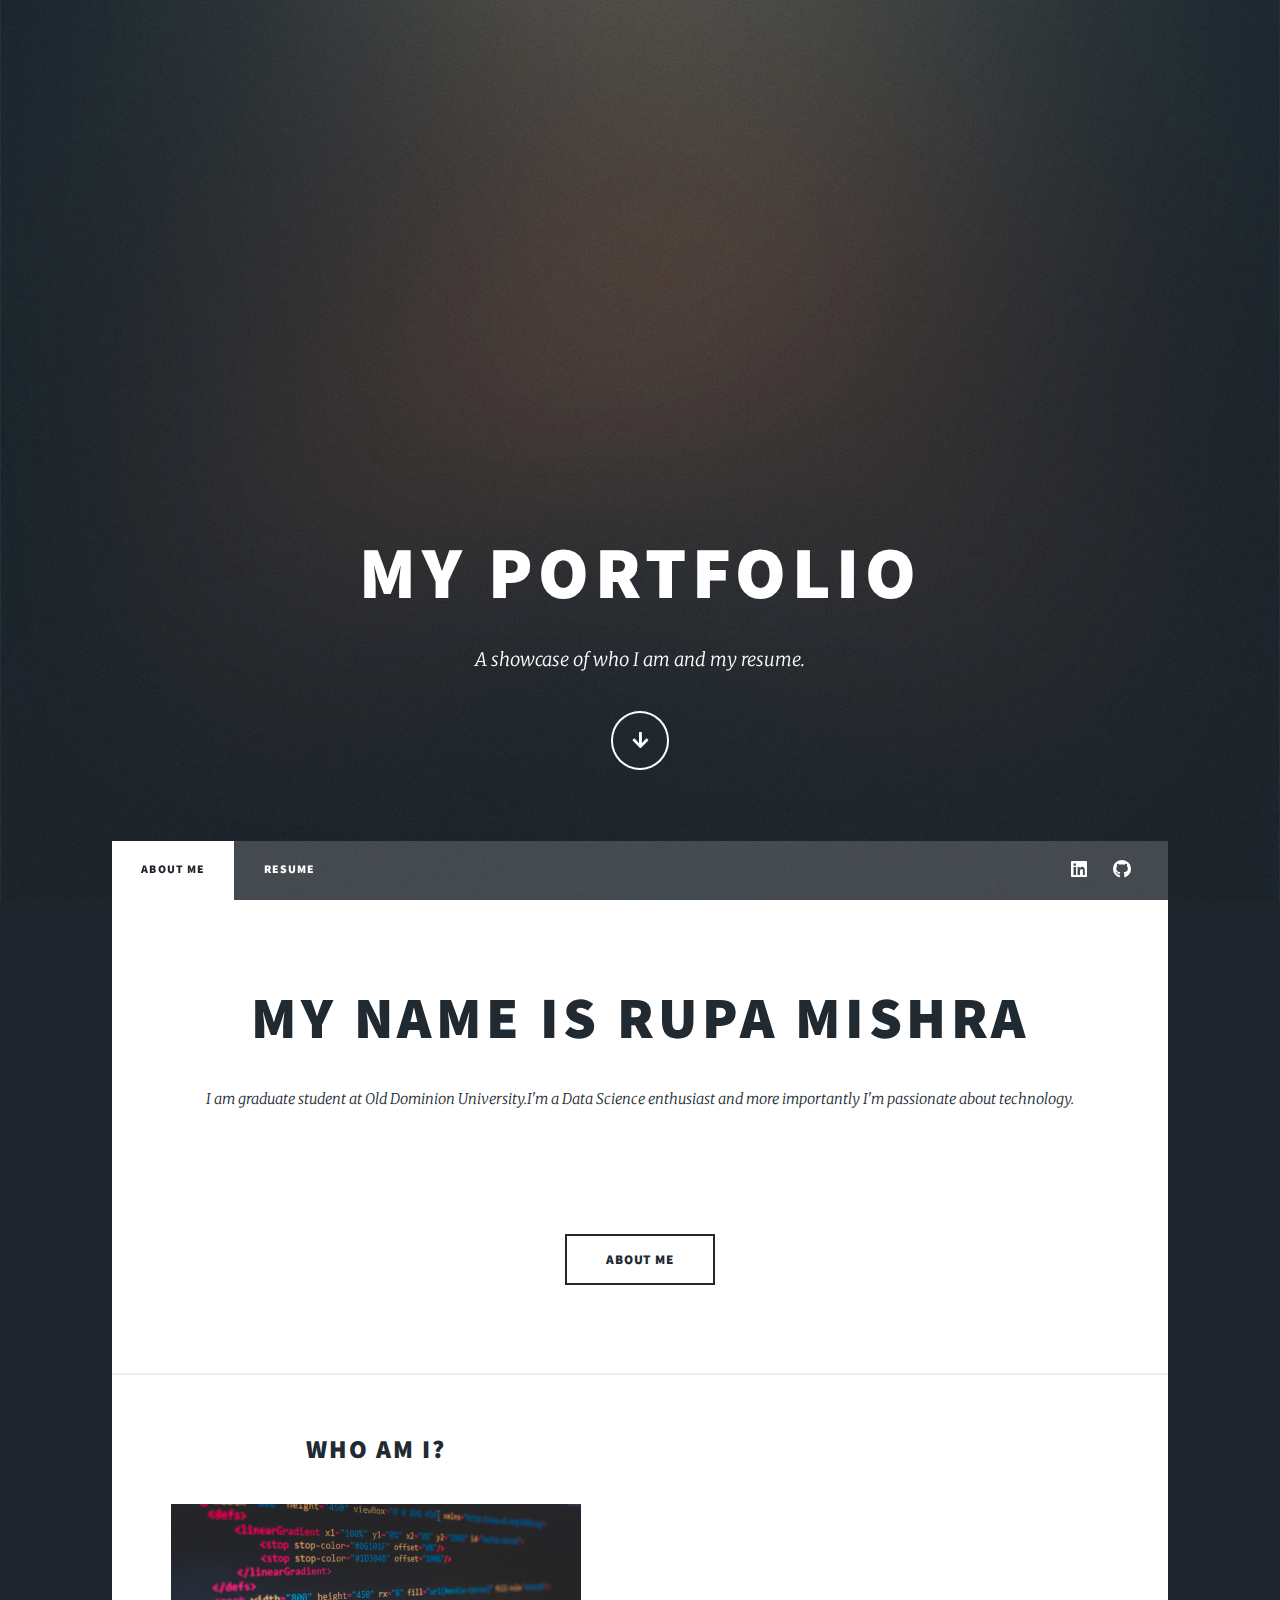
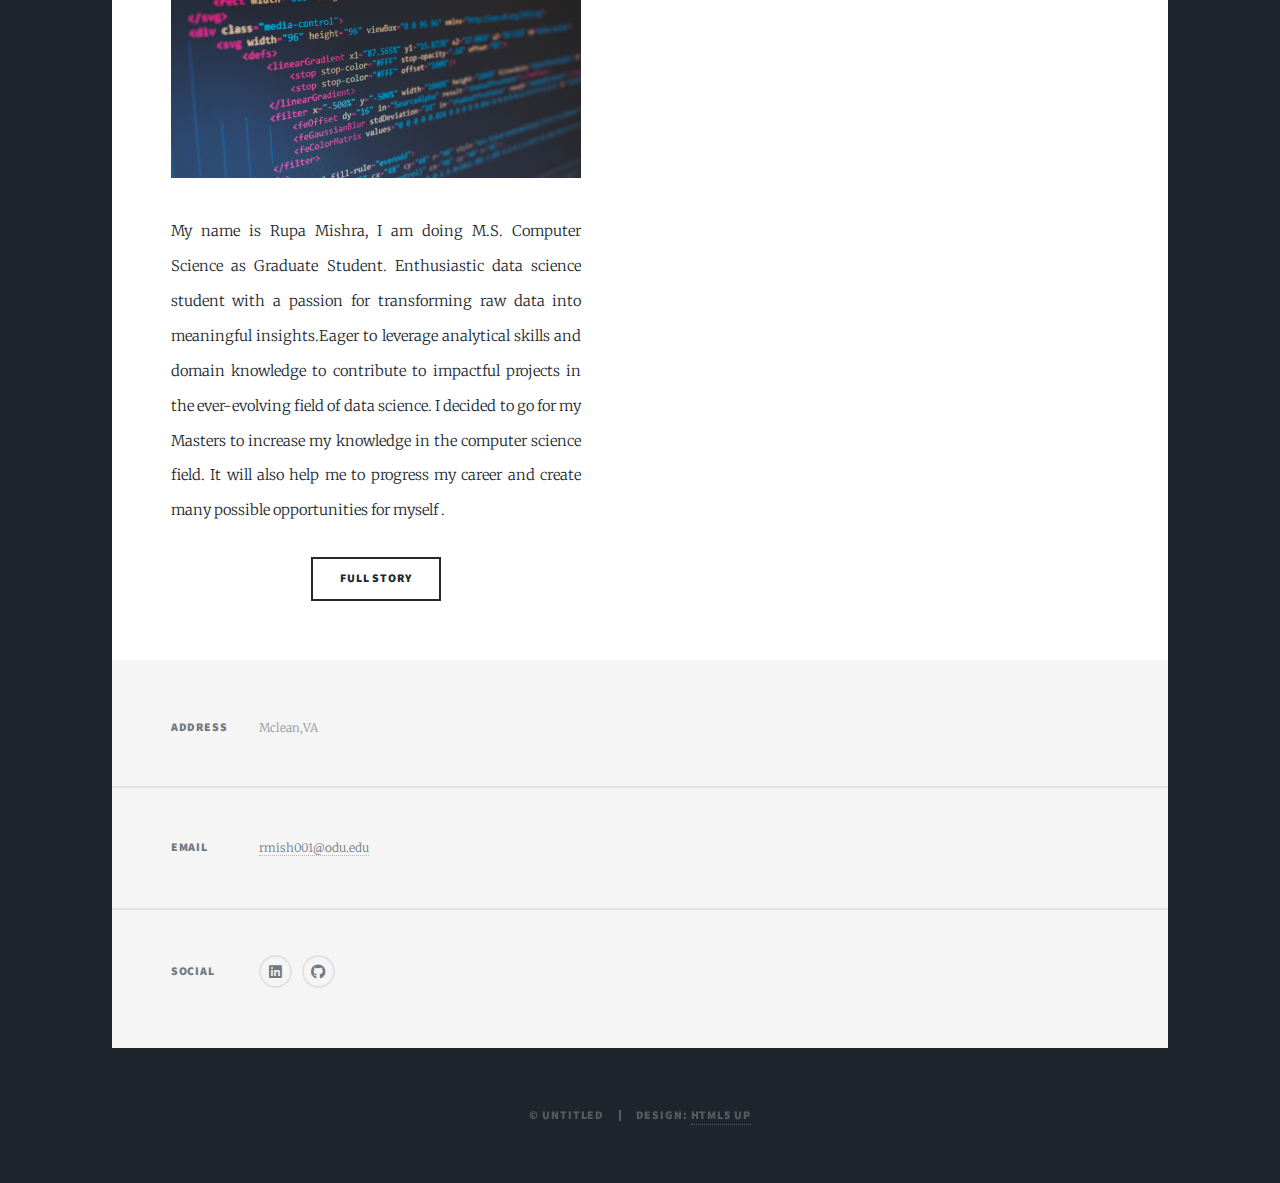
==== commit 2667970b: "about me" ====
--- a/index.html
+++ b/index.html
@@ -64,7 +64,7 @@
 										<h2><a href="#">Who AM I?<br /></a></h2>
 									</header>
 									<a href="#" class="image fit"><img src="images/image1.jpeg" alt="" /></a>
-									<p>My name is Rupa Mishra, I'm in the Masters Computer Science Program as Graduate Student.Enthusiastic data science student with a passion for transforming raw data into meaningful insights.Eager to leverage analytical skills and domain knowledge to contribute to impactful projects in the ever-evolving field of data science.</p>
+									<p>My name is Rupa Mishra, I am doing M.S. Computer Science as Graduate Student. Enthusiastic data science student with a passion for transforming raw data into meaningful insights.Eager to leverage analytical skills and domain knowledge to contribute to impactful projects in the ever-evolving field of data science. I decided to go for my Masters to increase my knowledge in the computer science field.  It will also help me to progress my career and create many possible opportunities for myself .</p>
 									<ul class="actions special">
 										<li><a href="#" class="button">Full Story</a></li>
 									
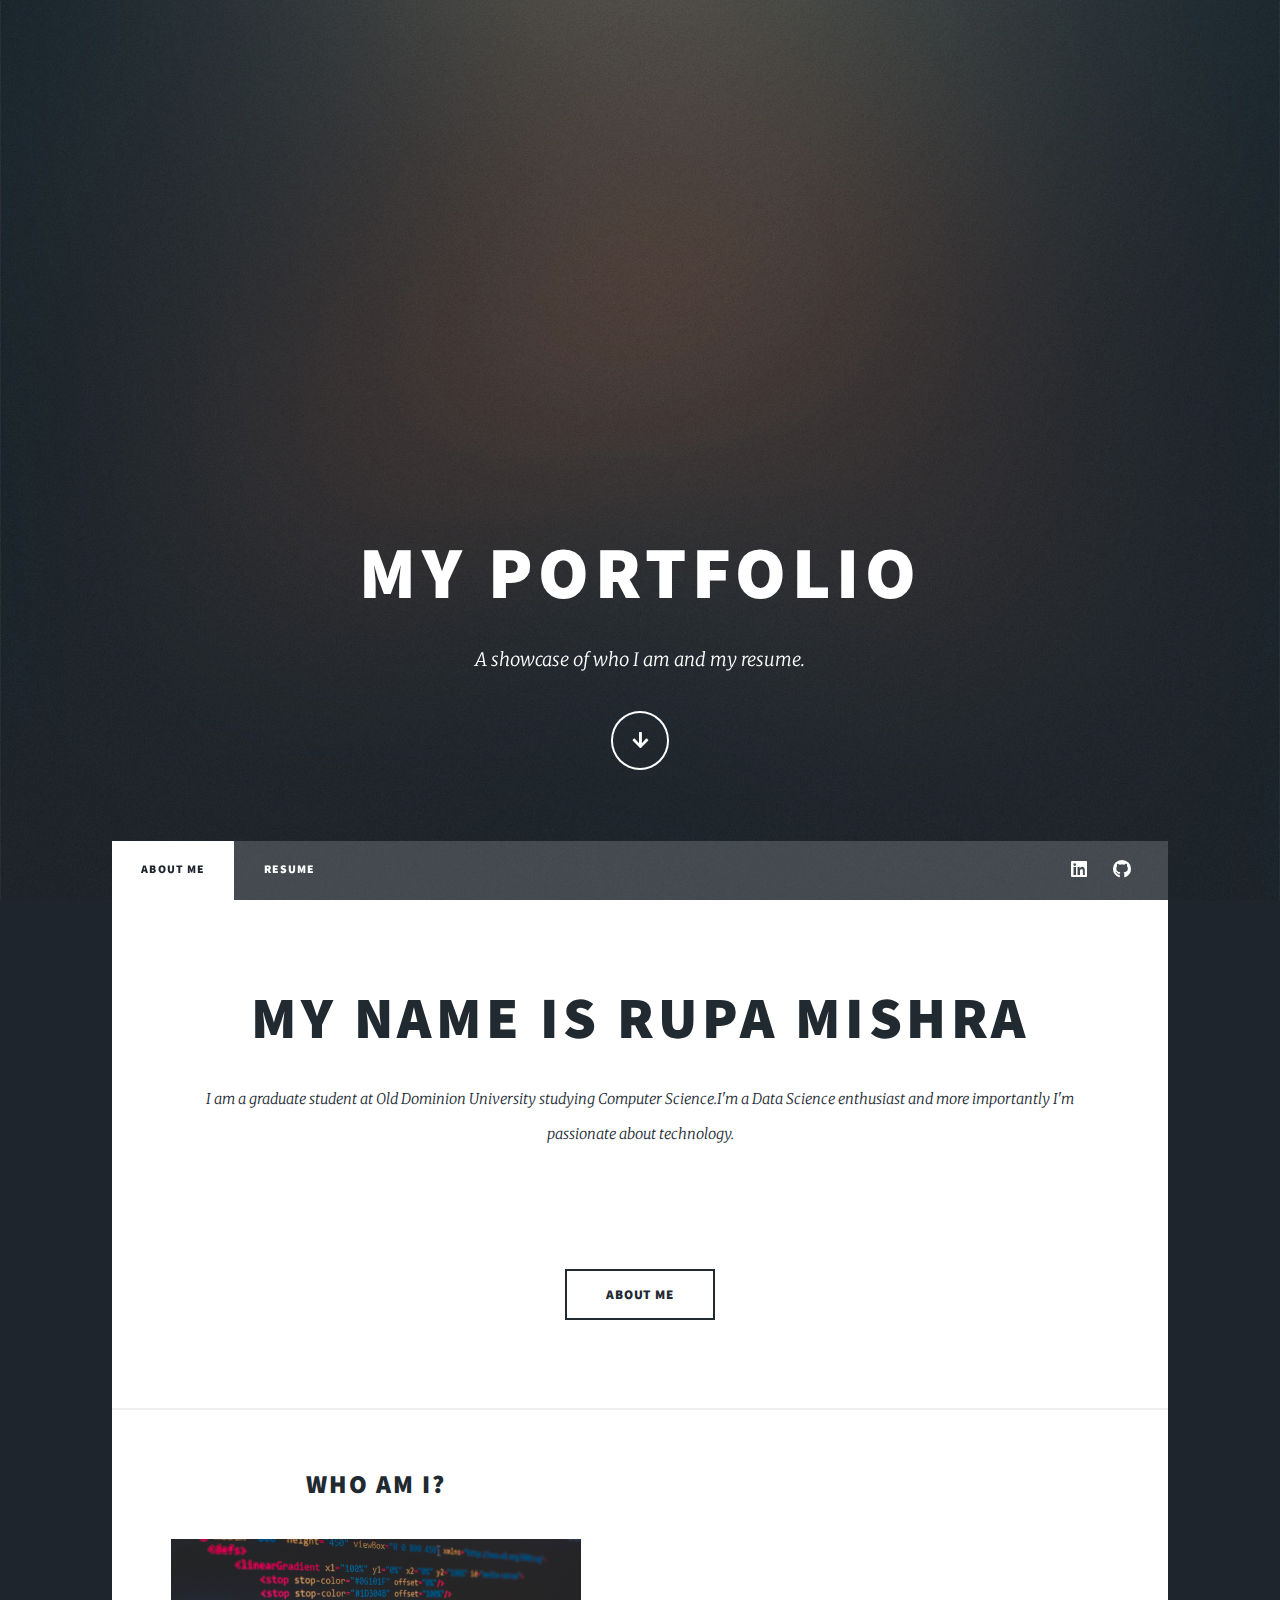
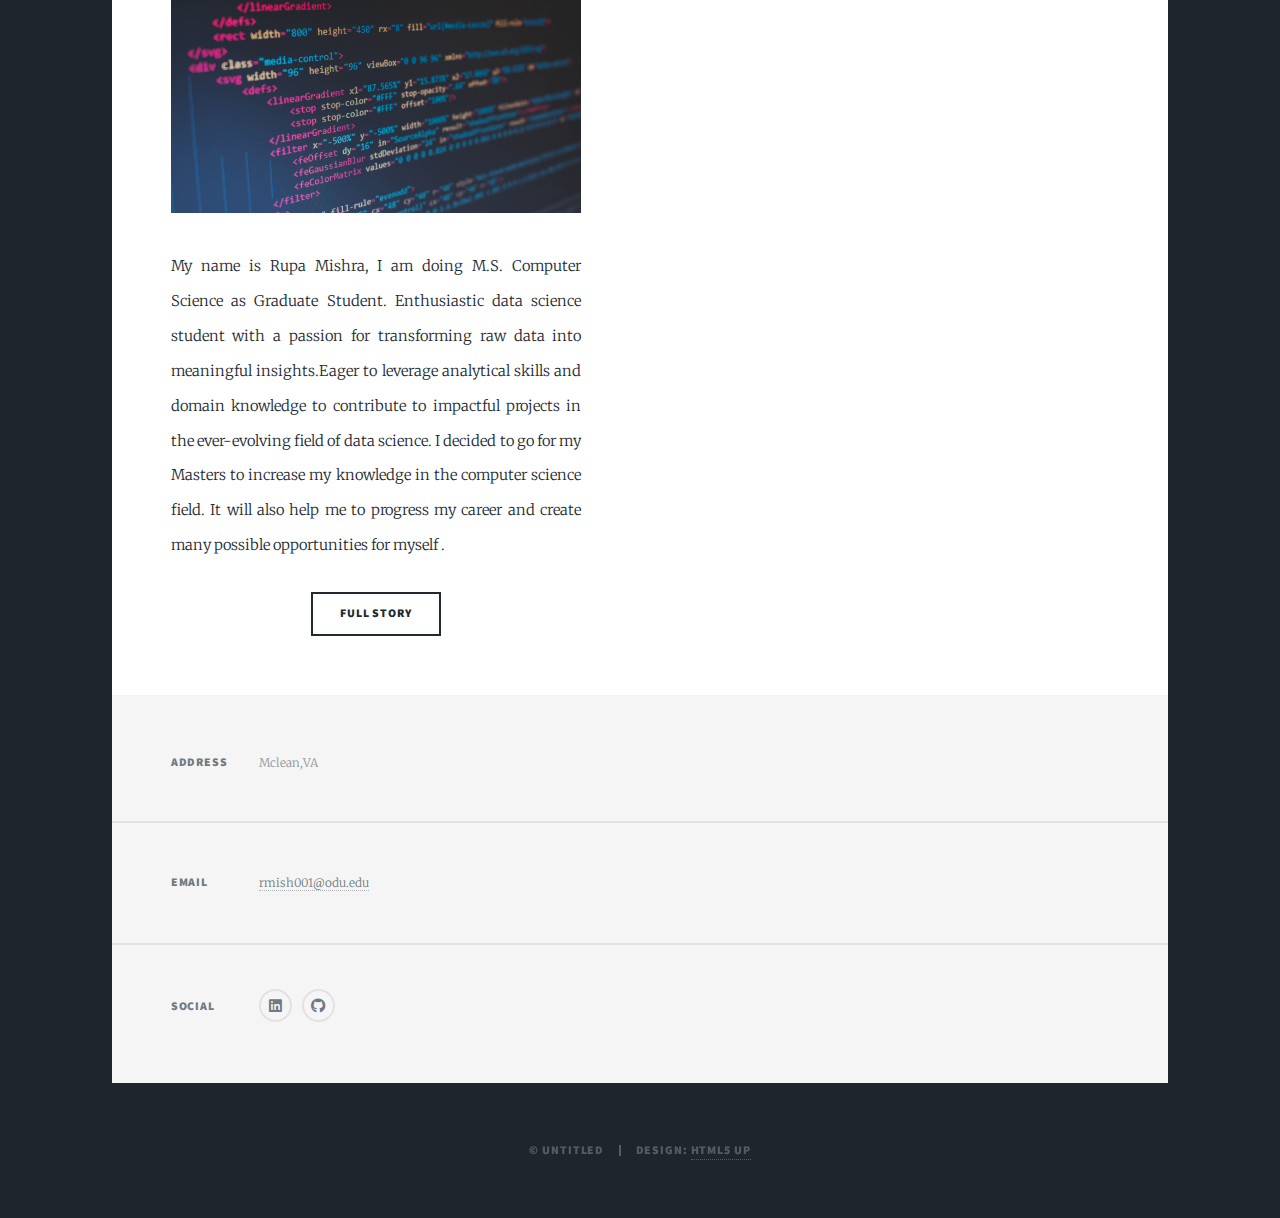
==== commit 4d7827e2: "ref" ====
--- a/index.html
+++ b/index.html
@@ -48,9 +48,9 @@
 							<article class="post featured">
 								<header class="major">
 									<h2><a href="#">My name is Rupa Mishra</a></h2>
-									<p>I am graduate student at Old Dominion University.I'm a Data Science enthusiast and more importantly I'm passionate about technology.</p>
+									<p>I am a graduate student at Old Dominion University studying Computer Science.I'm a Data Science enthusiast and more importantly I'm passionate about technology.</p>
 								</header>
-								<a href="#" class="image main"><img src="PortfolioPhoto.jpg" alt=""   /></a>
+								<a href="#" class="image main"><img src="PortfolioPhoto.jpg" alt="" /></a>
 								<ul class="actions special">
 									<li><a href="Who am I" class="button large">About me</a></li>
 								</ul>
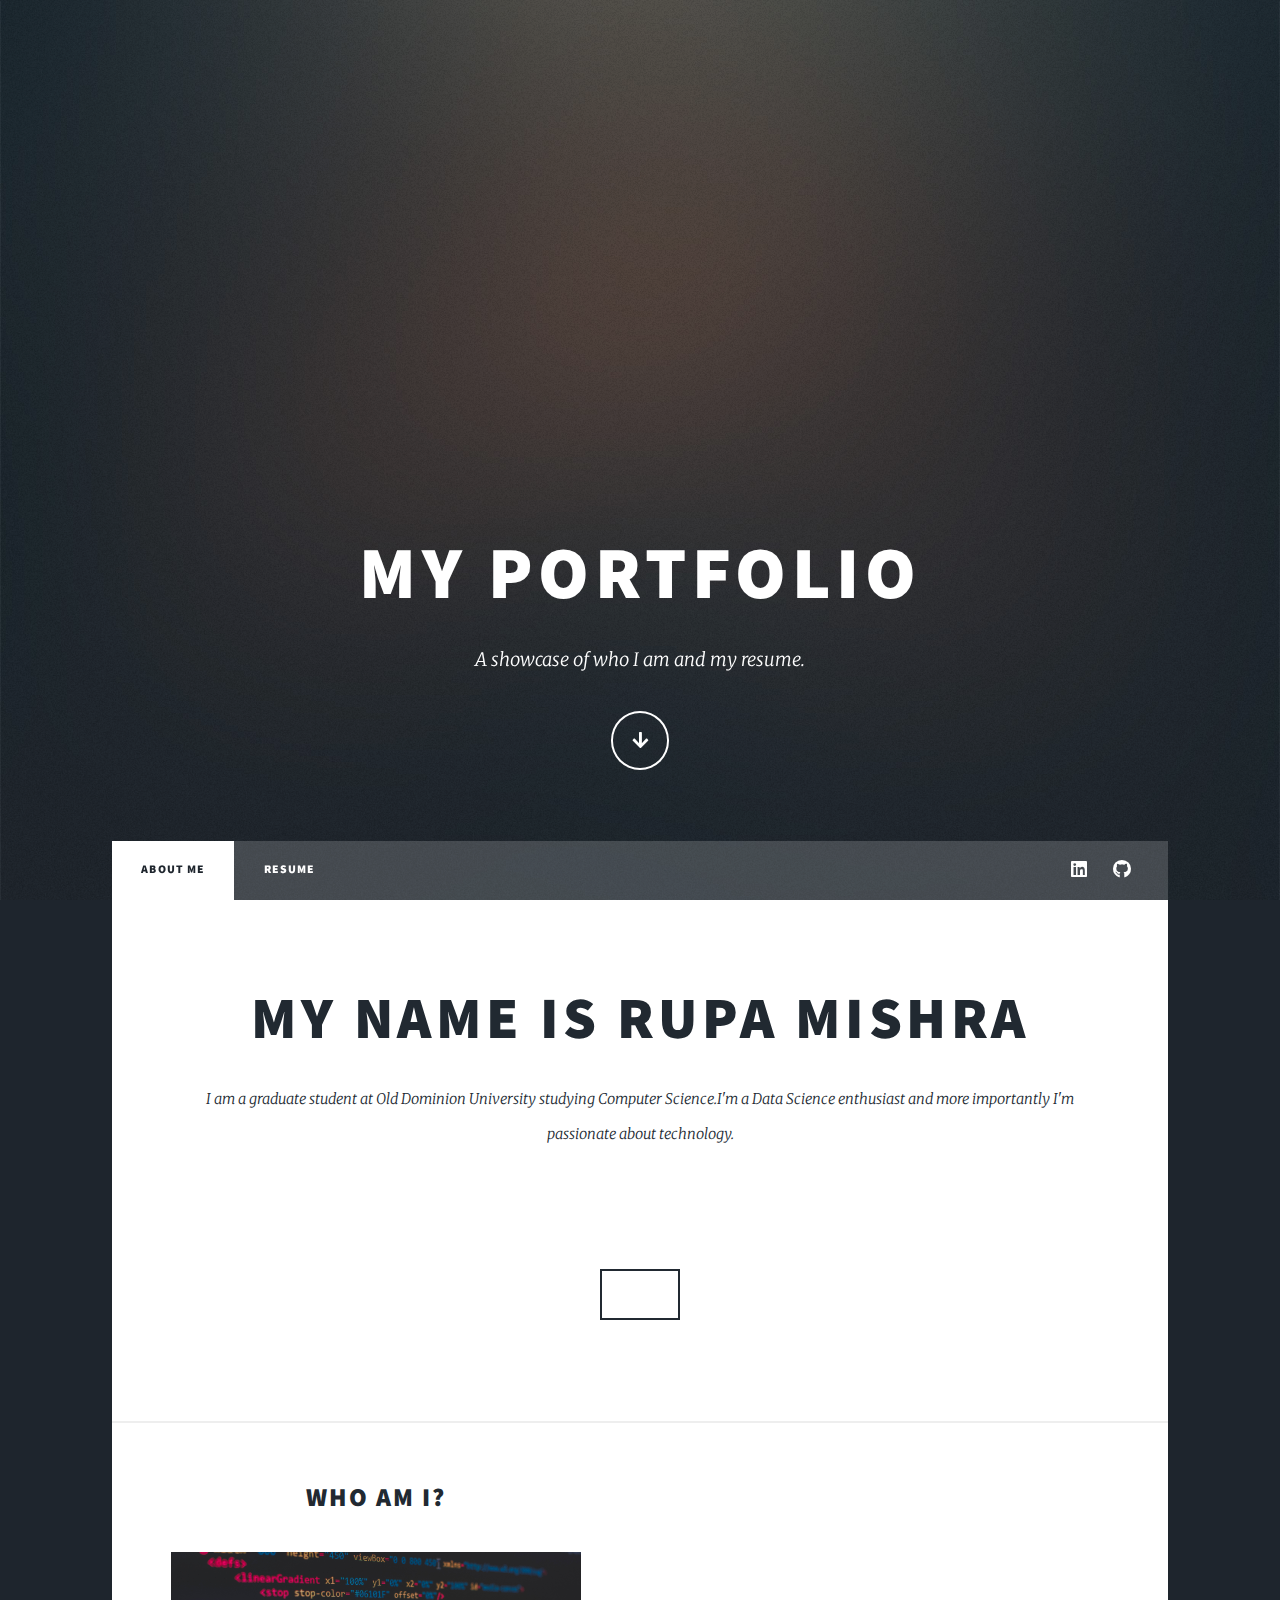
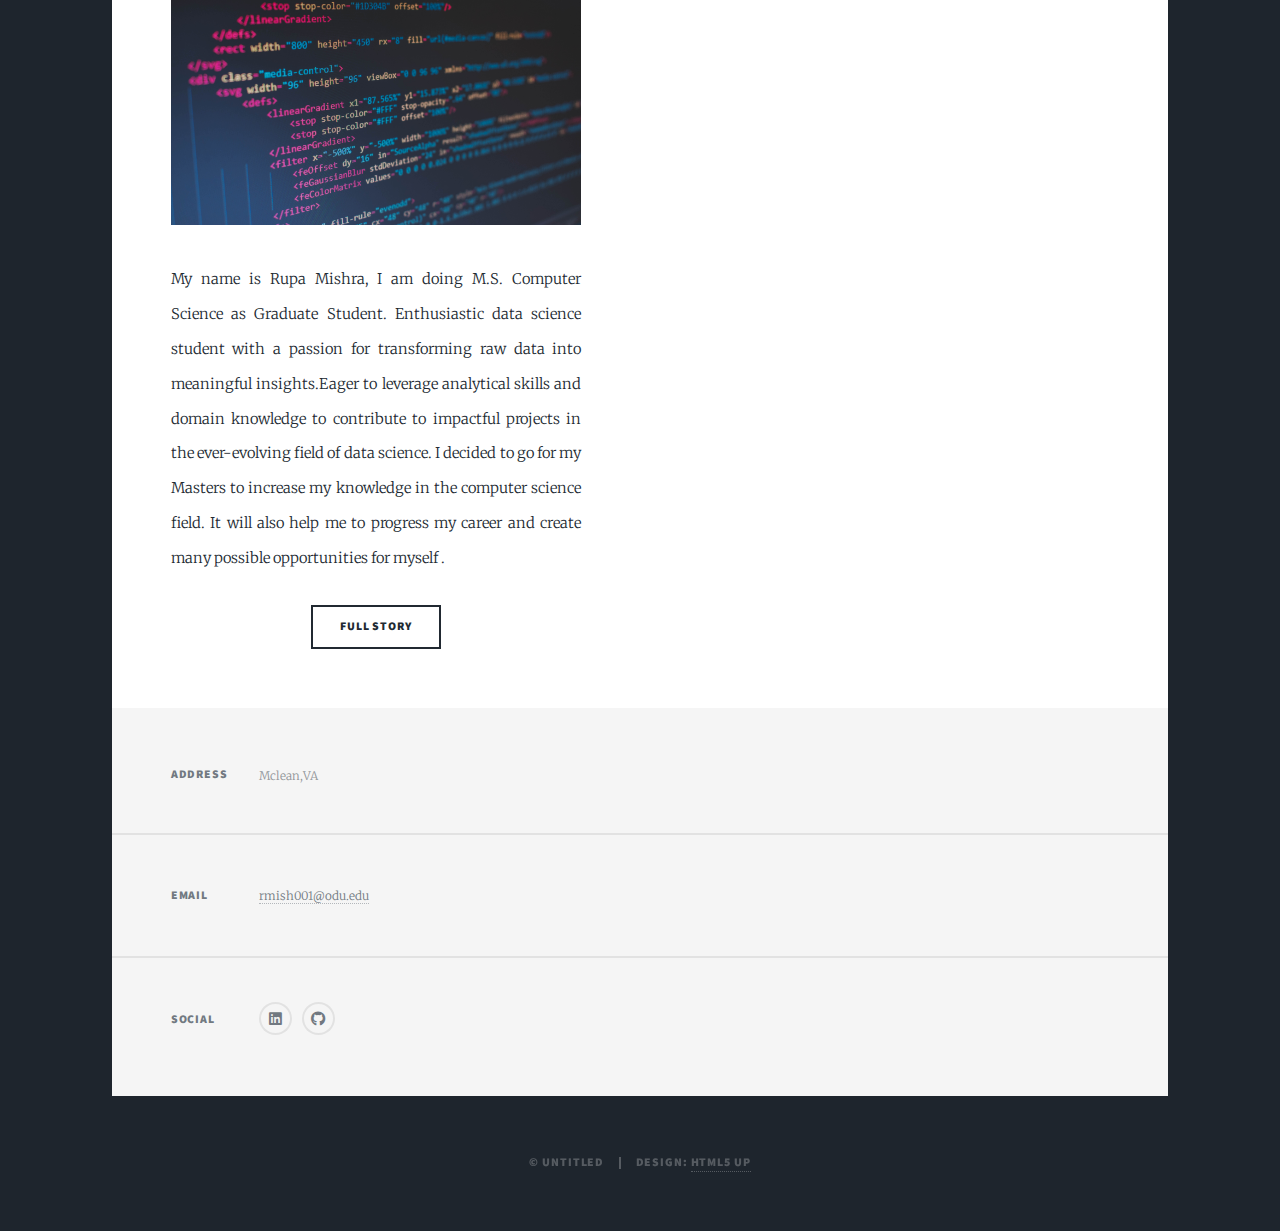
==== commit 968d31e9: "about" ====
--- a/index.html
+++ b/index.html
@@ -52,7 +52,7 @@
 								</header>
 								<a href="#" class="image main"><img src="PortfolioPhoto.jpg" alt="" /></a>
 								<ul class="actions special">
-									<li><a href="Who am I" class="button large">About me</a></li>
+									<li><a href="Who am I" class="button large"></a></li>
 								</ul>
 							</article>
 
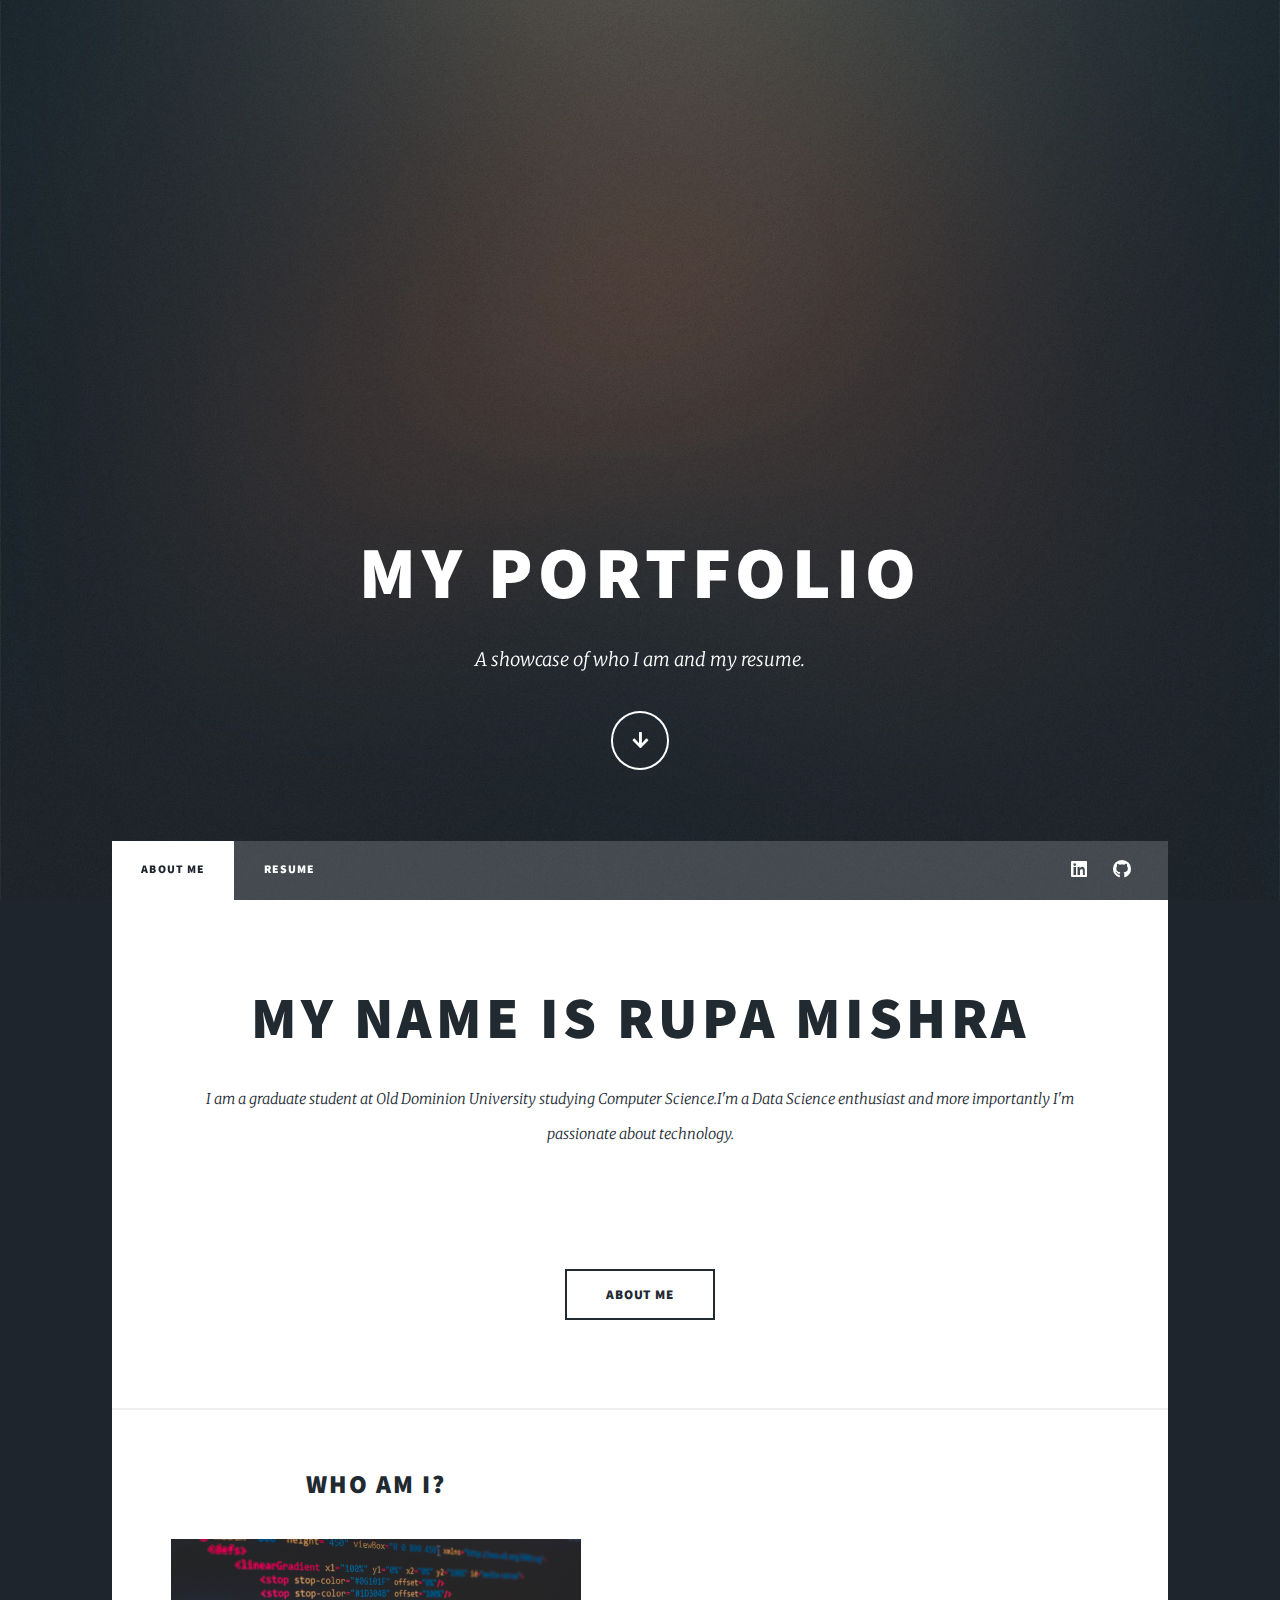
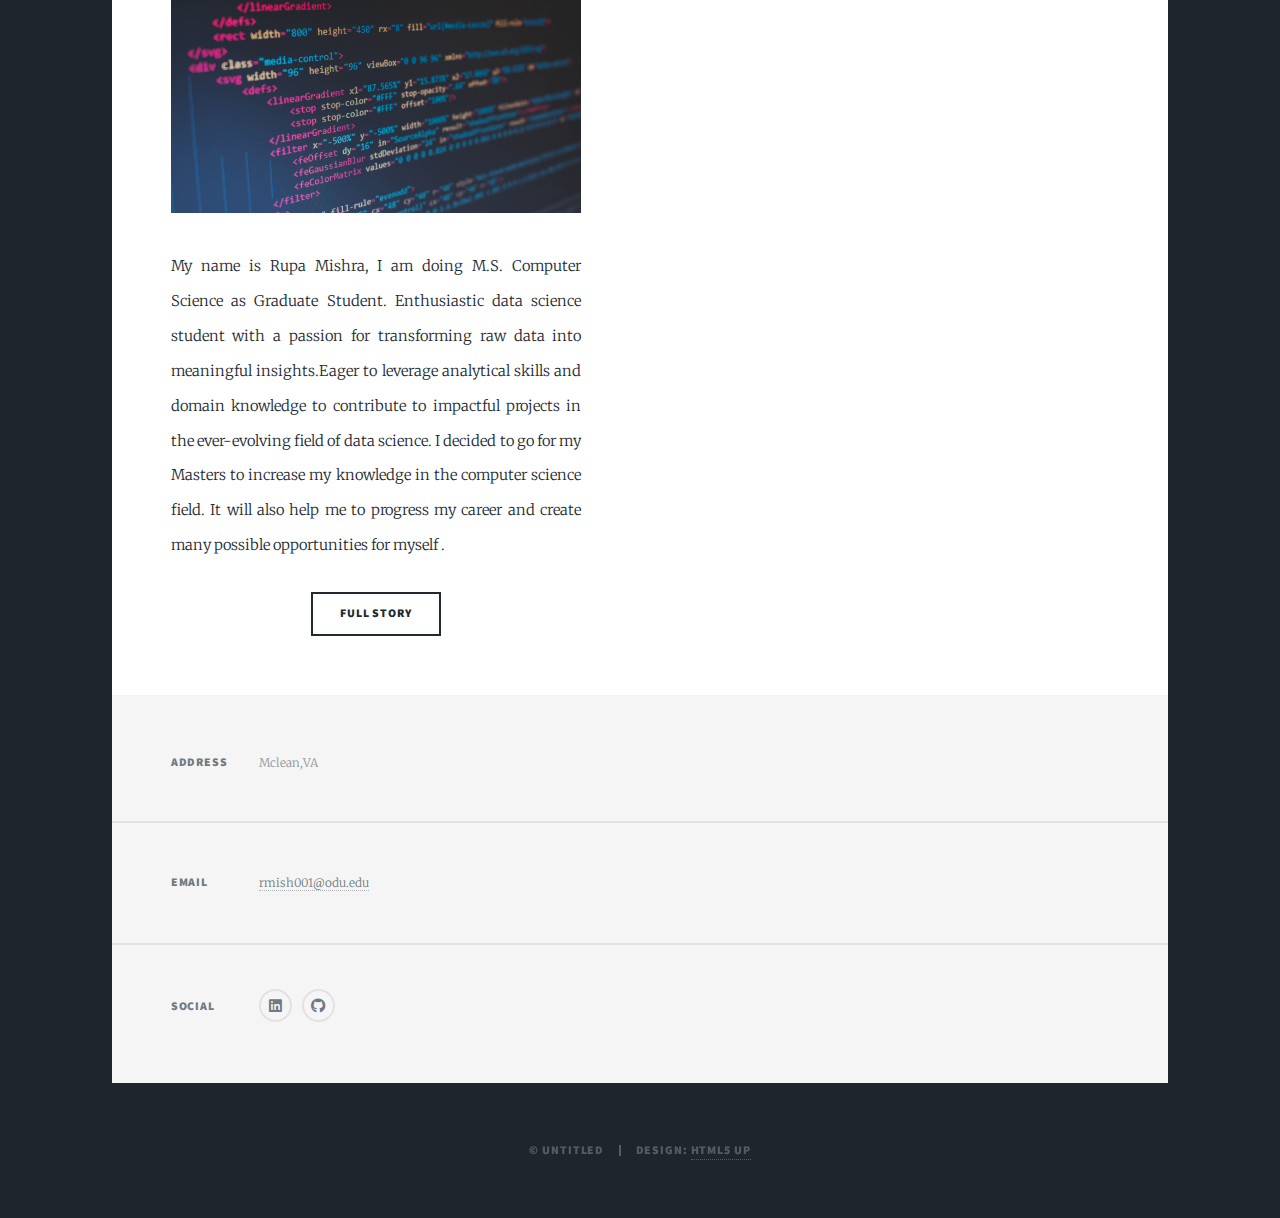
==== commit d0178e26: "change" ====
--- a/index.html
+++ b/index.html
@@ -52,7 +52,7 @@
 								</header>
 								<a href="#" class="image main"><img src="PortfolioPhoto.jpg" alt="" /></a>
 								<ul class="actions special">
-									<li><a href="Who am I" class="button large"></a></li>
+									<li><a href="#Who am I" class="button large">About Me</a></li>
 								</ul>
 							</article>
 
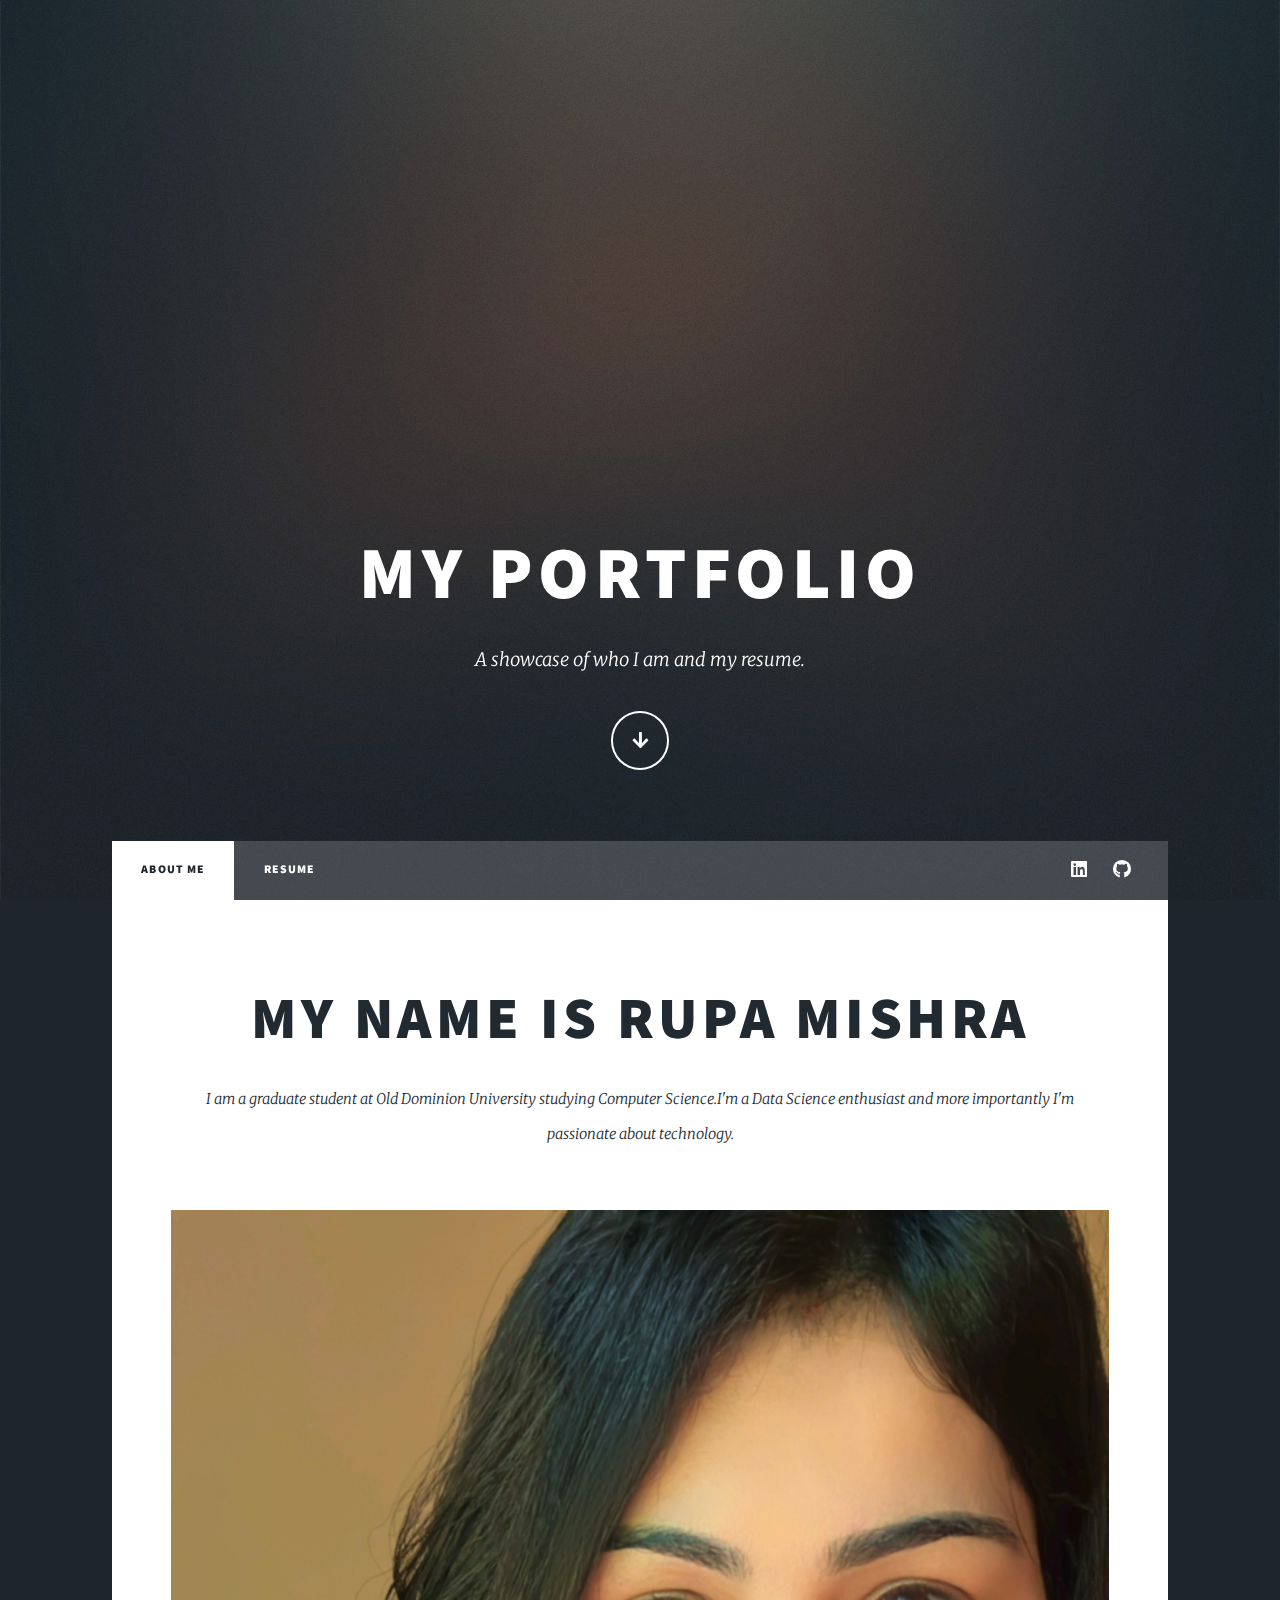
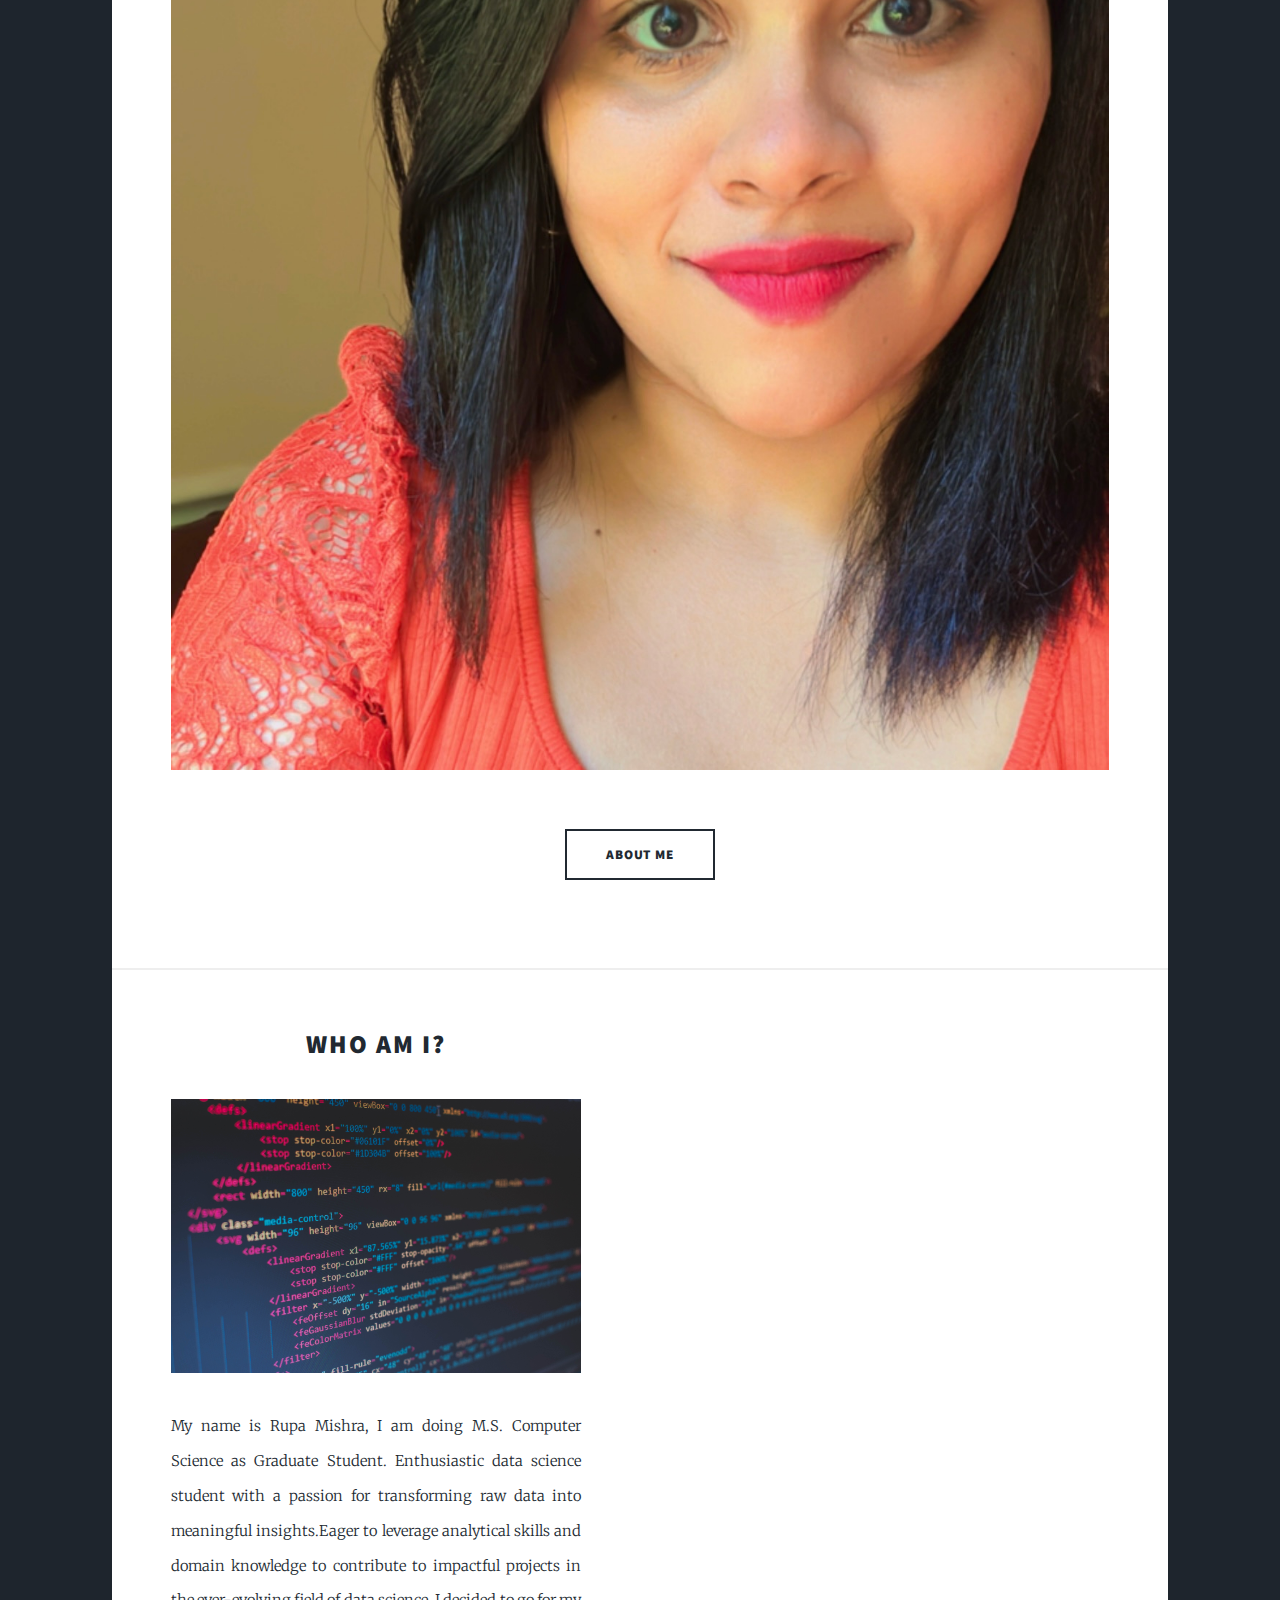
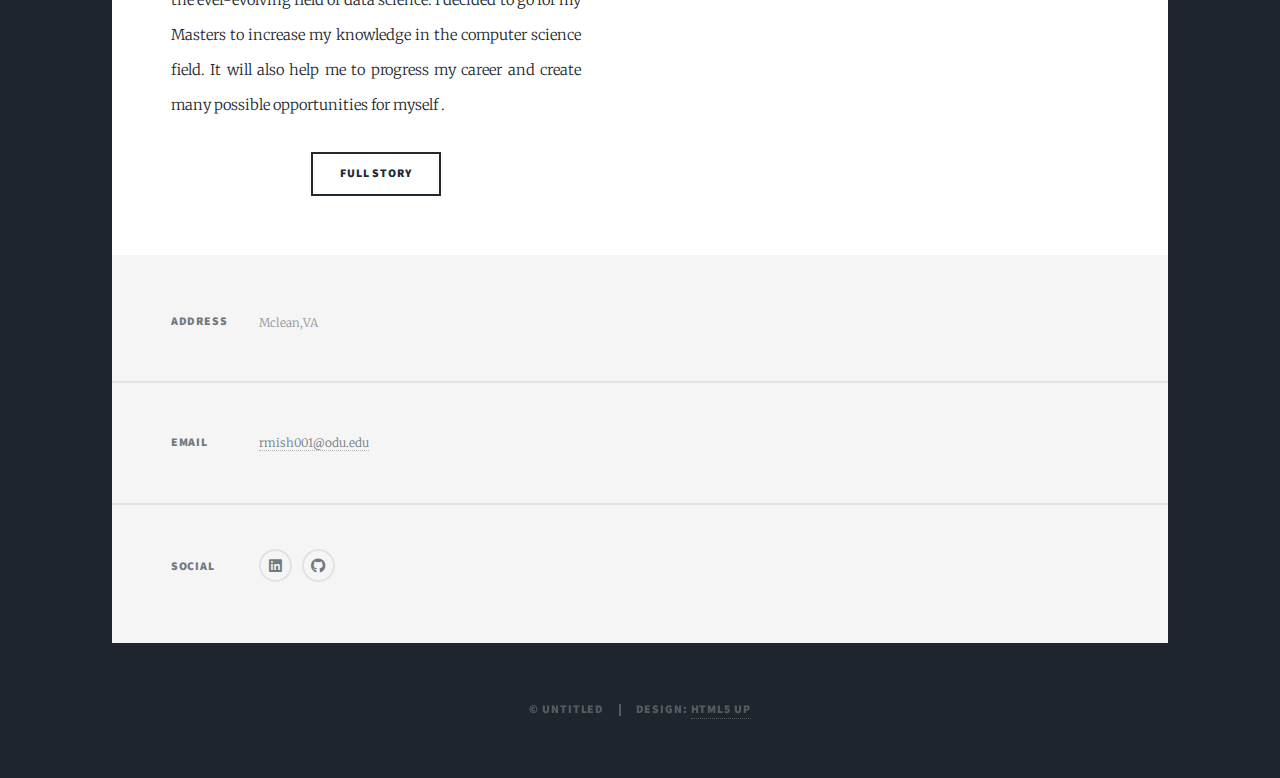
==== commit fc6469aa: "upper case" ====
--- a/index.html
+++ b/index.html
@@ -50,7 +50,7 @@
 									<h2><a href="#">My name is Rupa Mishra</a></h2>
 									<p>I am a graduate student at Old Dominion University studying Computer Science.I'm a Data Science enthusiast and more importantly I'm passionate about technology.</p>
 								</header>
-								<a href="#" class="image main"><img src="PortfolioPhoto.jpg" alt="" /></a>
+								<a href="#" class="image main"><img src="PortfolioPhoto.JPG" alt="" /></a>
 								<ul class="actions special">
 									<li><a href="#Who am I" class="button large">About Me</a></li>
 								</ul>
